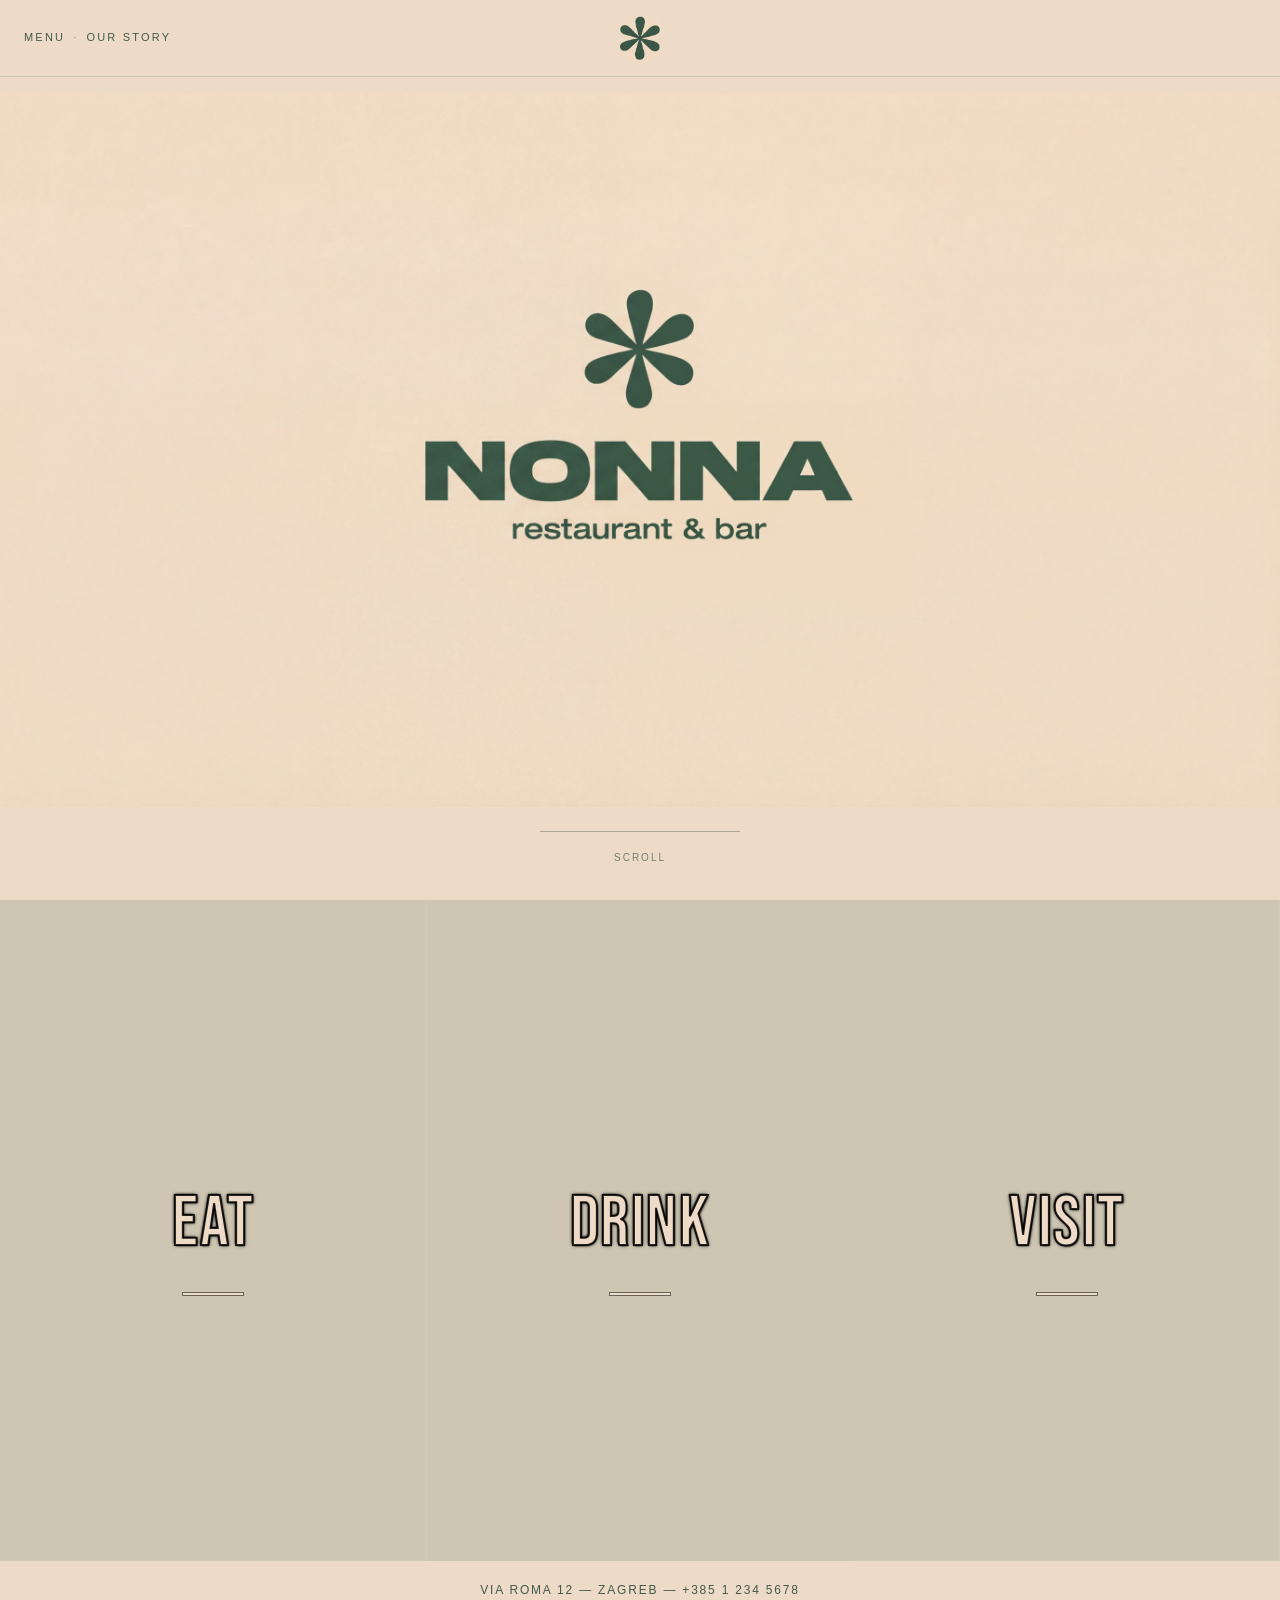
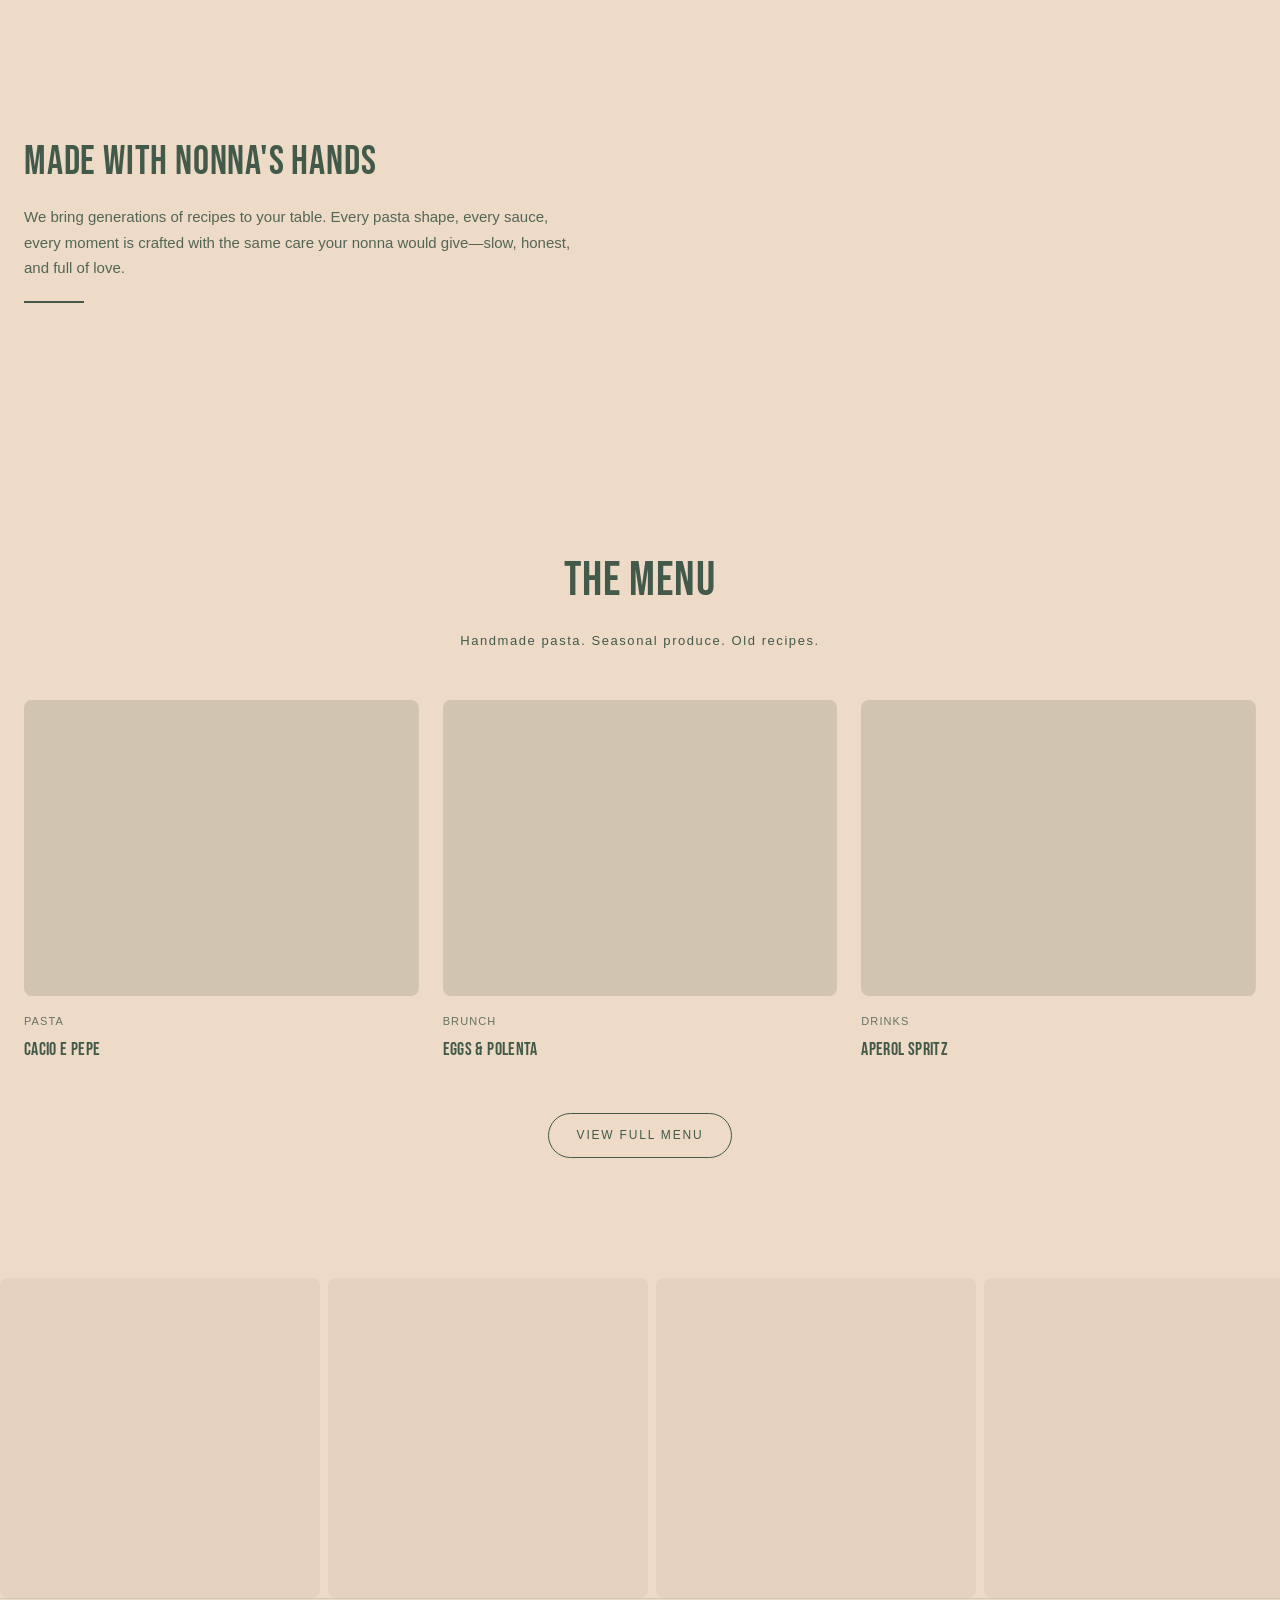
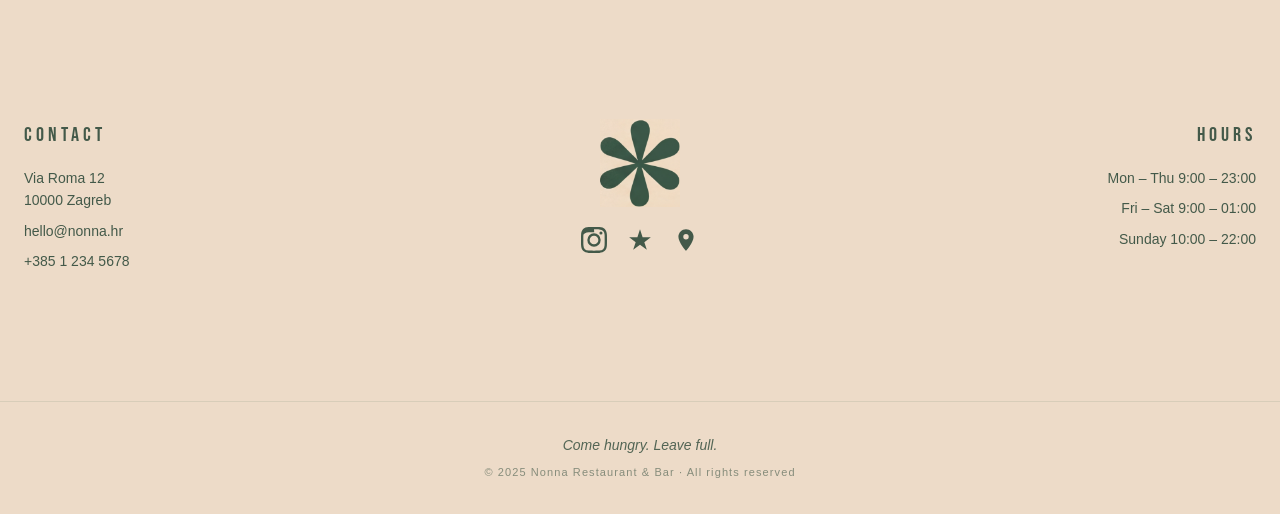
==== index.html @ 1717ac85 "Initial commit: NONNA restaurant & bar website Made-with: Cursor" ====
<!DOCTYPE html>
<html lang="en">
<head>
  <meta charset="UTF-8" />
  <meta name="viewport" content="width=device-width, initial-scale=1.0" />
  <title>NONNA — Restaurant & Bar</title>
  <link rel="preconnect" href="https://fonts.googleapis.com" />
  <link rel="preconnect" href="https://fonts.gstatic.com" crossorigin />
  <link href="https://fonts.googleapis.com/css2?family=Bebas+Neue&display=swap" rel="stylesheet" />
  <link rel="stylesheet" href="styles.css" />
</head>
<body>
  <!-- 1. NAV — sticky, minimal -->
  <nav class="nav" id="nav">
    <div class="nav-inner">
      <a href="#" class="nav-links">
        <span class="nav-link">MENU</span>
        <span class="nav-dot">·</span>
        <span class="nav-link">OUR STORY</span>
      </a>
      <a href="#" class="nav-logo">
        <img src="nav-logo.png" alt="NONNA" class="nav-logo-icon" />
      </a>
    </div>
  </nav>

  <!-- 2. HERO — logo through whole page -->
  <header class="hero">
    <img src="nonna-logo.jpeg" alt="NONNA restaurant & bar" class="hero-logo" />
    <div class="hero-bottom">
      <div class="hero-divider"></div>
      <span class="hero-scroll">SCROLL</span>
    </div>
  </header>

  <!-- 3. HERO PHOTO BAND — EAT / DRINK / VISIT -->
  <section class="photo-band" aria-label="Eat, Drink, Visit">
    <div class="photo-band-images">
      <div class="photo-band-cell photo-band-eat">
        <span class="photo-band-word">EAT</span>
        <span class="photo-band-rule"></span>
      </div>
      <div class="photo-band-cell photo-band-drink">
        <span class="photo-band-word">DRINK</span>
        <span class="photo-band-rule"></span>
      </div>
      <div class="photo-band-cell photo-band-visit">
        <span class="photo-band-word">VISIT</span>
        <span class="photo-band-rule"></span>
      </div>
    </div>
    <p class="photo-band-address">Via Roma 12 — Zagreb — +385 1 234 5678</p>
  </section>

  <!-- 4. ABOUT / STORY -->
  <section class="about" id="our-story">
    <div class="about-inner">
      <div class="about-content">
        <h2 class="about-title">MADE WITH NONNA'S HANDS</h2>
        <p class="about-body">
          We bring generations of recipes to your table. Every pasta shape, every sauce, every moment is crafted with the same care your nonna would give—slow, honest, and full of love.
        </p>
        <div class="about-rule"></div>
      </div>
    </div>
  </section>

  <!-- 5. MENU PREVIEW -->
  <section class="menu-preview" id="menu">
    <div class="menu-inner">
      <h2 class="menu-title">THE MENU</h2>
      <p class="menu-sub">Handmade pasta. Seasonal produce. Old recipes.</p>
      <div class="menu-grid">
        <article class="menu-card">
          <div class="menu-card-img"></div>
          <span class="menu-card-category">Pasta</span>
          <h3 class="menu-card-name">Cacio e pepe</h3>
        </article>
        <article class="menu-card">
          <div class="menu-card-img"></div>
          <span class="menu-card-category">Brunch</span>
          <h3 class="menu-card-name">Eggs & polenta</h3>
        </article>
        <article class="menu-card">
          <div class="menu-card-img"></div>
          <span class="menu-card-category">Drinks</span>
          <h3 class="menu-card-name">Aperol spritz</h3>
        </article>
      </div>
      <a href="#" class="btn btn-outline menu-cta">VIEW FULL MENU</a>
    </div>
  </section>

  <!-- 6. PHOTO GALLERY STRIP -->
  <section class="gallery" aria-label="Gallery">
    <div class="gallery-track">
      <div class="gallery-img"></div>
      <div class="gallery-img"></div>
      <div class="gallery-img"></div>
      <div class="gallery-img"></div>
      <div class="gallery-img"></div>
    </div>
  </section>

  <!-- 7. HOURS & LOCATION -->
  <section class="hours-location" id="reservations">
    <div class="hours-inner">
      <div class="hours-col hours-contact">
        <h3 class="hours-heading">CONTACT</h3>
        <p class="hours-text">Via Roma 12<br />10000 Zagreb</p>
        <p class="hours-text"><a href="mailto:hello@nonna.hr">hello@nonna.hr</a></p>
        <p class="hours-text"><a href="tel:+38512345678">+385 1 234 5678</a></p>
      </div>
      <div class="hours-col hours-brand">
        <img src="nav-logo.png" alt="NONNA restaurant & bar" class="hours-logo" />
        <div class="hours-social">
          <a href="#" aria-label="Instagram" class="hours-social-icon">
            <svg xmlns="http://www.w3.org/2000/svg" width="24" height="24" viewBox="0 0 24 24" fill="currentColor" aria-hidden="true"><path d="M12 2.163c3.204 0 3.584.012 4.85.07 3.252.148 4.771 1.691 4.919 4.919.058 1.265.069 1.645.069 4.849 0 3.205-.012 3.584-.069 4.849-.149 3.225-1.664 4.771-4.919 4.919-1.266.058-1.644.07-4.85.07-3.204 0-3.584-.012-4.849-.07-3.26-.149-4.771-1.699-4.919-4.92-.058-1.265-.07-1.644-.07-4.849 0-3.204.013-3.583.07-4.849C2.664 6.579 4.18 5.034 7.35 4.884c1.266-.057 1.645-.069 4.849-.069zM12 0C8.741 0 8.333.014 7.053.072 2.695.272.273 2.69.073 7.052.014 8.333 0 8.741 0 12c0 3.259.014 3.668.072 4.948.2 4.358 2.618 6.78 6.98 6.98C8.333 23.986 8.741 24 12 24c3.259 0 3.668-.014 4.948-.072 4.354-.2 6.782-2.618 6.979-6.98.059-1.28.073-1.689.073-4.948 0-3.259-.014-3.667-.072-4.947-.196-4.354-2.617-6.78-6.979-6.98C15.668.014 15.259 0 12 0zm0 5.838a6.162 6.162 0 100 12.324 6.162 6.162 0 000-12.324zM12 16a4 4 0 110-8 4 4 0 010 8zm6.406-11.845a1.44 1.44 0 100 2.881 1.44 1.44 0 000-2.881z"/></svg>
          </a>
          <a href="#" aria-label="TripAdvisor" class="hours-social-icon">
            <svg xmlns="http://www.w3.org/2000/svg" width="24" height="24" viewBox="0 0 24 24" fill="currentColor" aria-hidden="true"><path d="M12 2l2.4 7.4h7.6l-6 4.6 2.3 7-6.3-4.6L5.7 21l2.3-7-6-4.6h7.6L12 2z"/></svg>
          </a>
          <a href="#" aria-label="Google Maps" class="hours-social-icon">
            <svg xmlns="http://www.w3.org/2000/svg" width="24" height="24" viewBox="0 0 24 24" fill="currentColor" aria-hidden="true"><path d="M12 2C8.13 2 5 5.13 5 9c0 5.25 7 13 7 13s7-7.75 7-13c0-3.87-3.13-7-7-7zm0 9.5a2.5 2.5 0 110-5 2.5 2.5 0 010 5z"/></svg>
          </a>
        </div>
      </div>
      <div class="hours-col hours-times">
        <h3 class="hours-heading">HOURS</h3>
        <p class="hours-text">Mon – Thu 9:00 – 23:00</p>
        <p class="hours-text">Fri – Sat 9:00 – 01:00</p>
        <p class="hours-text">Sunday 10:00 – 22:00</p>
      </div>
    </div>
  </section>

  <!-- 8. FOOTER -->
  <footer class="footer">
    <p class="footer-tagline"><em>Come hungry. Leave full.</em></p>
    <p class="footer-copy">© 2025 Nonna Restaurant & Bar · All rights reserved</p>
  </footer>

  <script src="main.js"></script>
</body>
</html>
---- styles.css ----
/* NONNA — Brand tokens */
:root {
  --bg-cream: #EDDBC8;
  --bg-cream-dark: #E5D2BE;
  --primary: #435949;
  --accent: #526B58;
  --white: #FFFFFF;
  --off-white: #F0EBE0;
  --font-heading: 'Bebas Neue', sans-serif;
  --font-body: 'Helvetica Neue', Helvetica, Arial, sans-serif;
  --max-width: 1280px;
  --section-gap: 120px;
  --radius: 8px;
  --radius-pill: 999px;
}

*,
*::before,
*::after {
  box-sizing: border-box;
}

html {
  scroll-behavior: smooth;
}

body {
  margin: 0;
  font-family: var(--font-body);
  font-size: 15px;
  line-height: 1.6;
  color: var(--primary);
  background: var(--bg-cream);
}

img {
  max-width: 100%;
  height: auto;
  display: block;
}

a {
  color: inherit;
  text-decoration: none;
}

/* ----- 1. NAV ----- */
.nav {
  position: fixed;
  top: 0;
  left: 0;
  right: 0;
  z-index: 100;
  width: 100%;
  background: var(--bg-cream);
  border-bottom: 1px solid rgba(29, 77, 53, 0.15);
  transition: transform 0.3s ease, background 0.25s ease, box-shadow 0.25s ease;
}

.nav.scrolled {
  background: var(--bg-cream-dark);
  box-shadow: 0 2px 12px rgba(29, 77, 53, 0.06);
}

.nav.nav-hidden {
  transform: translateY(-100%);
}

.nav-inner {
  max-width: var(--max-width);
  margin: 0 auto;
  padding: 16px 24px;
  display: grid;
  grid-template-columns: 1fr auto 1fr;
  align-items: center;
  gap: 24px;
}

.nav-inner .nav-links { justify-self: start; }
.nav-inner .nav-logo { justify-self: center; }
.nav-inner .nav-cta { justify-self: end; }

.nav-links {
  display: flex;
  align-items: center;
  gap: 8px;
  font-size: 11px;
  font-weight: 500;
  letter-spacing: 0.2em;
  text-transform: uppercase;
  color: var(--primary);
}

.nav-dot {
  opacity: 0.6;
}

.nav-logo {
  display: flex;
  align-items: center;
  gap: 10px;
  color: var(--primary);
}

.nav-logo-icon {
  width: 44px;
  height: 44px;
  min-width: 44px;
  min-height: 44px;
  object-fit: contain;
  object-position: center;
  display: block;
  flex-shrink: 0;
}

.nav-cta {
  padding: 8px 20px;
  font-size: 11px;
  letter-spacing: 0.15em;
  text-transform: uppercase;
}

/* Buttons */
.btn {
  display: inline-block;
  font-family: var(--font-body);
  font-weight: 500;
  cursor: pointer;
  transition: color 0.2s, background 0.2s, border-color 0.2s;
}

.btn-outline {
  border: 1.5px solid var(--primary);
  color: var(--primary);
  border-radius: var(--radius-pill);
  background: transparent;
}

.btn-outline:hover {
  color: var(--accent);
  border-color: var(--accent);
}

/* ----- 2. HERO ----- */
.hero {
  position: relative;
  min-height: 100vh;
  display: flex;
  flex-direction: column;
  align-items: center;
  justify-content: flex-end;
  padding: 0;
  background: var(--bg-cream);
  text-align: center;
}

/* Logo through the whole page — full viewport */
.hero .hero-logo {
  position: absolute;
  top: 0;
  left: 0;
  width: 100%;
  height: 100%;
  object-fit: contain;
  object-position: center;
}

.hero-bottom {
  position: relative;
  z-index: 1;
  padding-bottom: 32px;
}

.hero-divider {
  width: 200px;
  height: 1px;
  background: var(--primary);
  opacity: 0.4;
  margin: 0 0 12px;
}

.hero-scroll {
  font-size: 10px;
  letter-spacing: 0.2em;
  color: var(--primary);
  opacity: 0.7;
}

/* ----- 3. HERO PHOTO BAND ----- */
.photo-band {
  min-height: 80vh;
  display: flex;
  flex-direction: column;
  background: var(--bg-cream);
}

.photo-band-images {
  flex: 1;
  display: grid;
  grid-template-columns: repeat(3, 1fr);
  min-height: 70vh;
}

.photo-band-cell {
  position: relative;
  display: flex;
  flex-direction: column;
  align-items: center;
  justify-content: center;
  background-size: cover;
  background-position: center;
  background-color: var(--bg-cream);
}

/* Placeholder images — replace with assets from Nonna - Logo.pdf or your own photos */
.photo-band-eat {
  background-image: linear-gradient(rgba(29, 77, 53, 0.15), rgba(29, 77, 53, 0.15)), url('https://images.unsplash.com/photo-1546069901-ba9599a7e63c?w=800&q=80');
}

.photo-band-drink {
  background-image: linear-gradient(rgba(29, 77, 53, 0.15), rgba(29, 77, 53, 0.15)), url('https://images.unsplash.com/photo-1514362545857-3bc16c4c7d1b?w=800&q=80');
}

.photo-band-visit {
  background-image: linear-gradient(rgba(29, 77, 53, 0.15), rgba(29, 77, 53, 0.15)), url('https://images.unsplash.com/photo-1414235077428-338989a2e8c0?w=800&q=80');
}

.photo-band-word {
  font-family: var(--font-heading);
  font-size: clamp(2.5rem, 6vw, 4.5rem);
  color: var(--bg-cream);
  letter-spacing: 0.02em;
  -webkit-text-stroke: 2px rgba(0, 0, 0, 0.85);
  text-shadow:
    0 0 2px rgba(0, 0, 0, 0.9),
    0 0 4px rgba(0, 0, 0, 0.7),
    1px 1px 2px rgba(0, 0, 0, 0.8),
    -1px -1px 2px rgba(0, 0, 0, 0.8);
}

.photo-band-rule {
  display: block;
  width: 60px;
  height: 2px;
  background: var(--bg-cream);
  box-shadow: 0 0 0 1px rgba(0, 0, 0, 0.5);
  margin-top: 12px;
}

.photo-band-address {
  padding: 20px 24px;
  font-size: 12px;
  letter-spacing: 0.15em;
  text-transform: uppercase;
  color: var(--primary);
  text-align: center;
  margin: 0;
}

/* ----- 4. ABOUT ----- */
.about {
  background: var(--bg-cream);
  padding: var(--section-gap) 24px;
}

.about-inner {
  max-width: var(--max-width);
  margin: 0 auto;
}

.about-content {
  max-width: 560px;
}

.about-title {
  font-family: var(--font-heading);
  font-size: clamp(28px, 4vw, 40px);
  font-weight: 400;
  color: var(--primary);
  letter-spacing: 0.02em;
  margin: 0 0 20px;
  line-height: 1.1;
}

.about-body {
  font-size: 15px;
  line-height: 1.7;
  color: var(--primary);
  margin: 0 0 20px;
  opacity: 0.9;
}

.about-rule {
  width: 60px;
  height: 2px;
  background: var(--primary);
}

/* ----- 5. MENU PREVIEW ----- */
.menu-preview {
  padding: var(--section-gap) 24px;
  background: var(--bg-cream);
}

.menu-inner {
  max-width: var(--max-width);
  margin: 0 auto;
  text-align: center;
}

.menu-title {
  font-family: var(--font-heading);
  font-size: clamp(36px, 5vw, 48px);
  font-weight: 400;
  color: var(--primary);
  letter-spacing: 0.02em;
  margin: 0 0 12px;
}

.menu-sub {
  font-size: 13px;
  letter-spacing: 0.12em;
  color: var(--primary);
  margin: 0 0 48px;
}

.menu-grid {
  display: grid;
  grid-template-columns: repeat(3, 1fr);
  gap: 24px;
  margin-bottom: 48px;
}

.menu-card {
  text-align: left;
}

.menu-card-img {
  aspect-ratio: 4/3;
  border-radius: var(--radius);
  background-size: cover;
  background-position: center;
  background-color: var(--bg-cream-dark);
  margin-bottom: 12px;
}

/* Placeholders — replace with your food photos */
.menu-grid .menu-card:nth-child(1) .menu-card-img {
  background-image: linear-gradient(rgba(29, 77, 53, 0.1), rgba(29, 77, 53, 0.1)), url('https://images.unsplash.com/photo-1612874742237-6526221588e3?w=600&q=80');
}

.menu-grid .menu-card:nth-child(2) .menu-card-img {
  background-image: linear-gradient(rgba(29, 77, 53, 0.1), rgba(29, 77, 53, 0.1)), url('https://images.unsplash.com/photo-1525351484163-7529414344d8?w=600&q=80');
}

.menu-grid .menu-card:nth-child(3) .menu-card-img {
  background-image: linear-gradient(rgba(29, 77, 53, 0.1), rgba(29, 77, 53, 0.1)), url('https://images.unsplash.com/photo-1536935338788-846bb9981813?w=600&q=80');
}

.menu-card-category {
  font-size: 11px;
  letter-spacing: 0.1em;
  text-transform: uppercase;
  color: var(--primary);
  opacity: 0.8;
}

.menu-card-name {
  font-family: var(--font-heading);
  font-size: 18px;
  font-weight: 400;
  color: var(--primary);
  margin: 4px 0 0;
  letter-spacing: 0.02em;
}

.menu-cta {
  padding: 12px 28px;
  font-size: 12px;
  letter-spacing: 0.15em;
  text-transform: uppercase;
}

/* ----- 6. GALLERY STRIP ----- */
.gallery {
  overflow: hidden;
  padding: 0;
}

.gallery-track {
  display: flex;
  gap: 8px;
  padding: 0 24px;
  height: 320px;
  overflow-x: auto;
  scroll-snap-type: x mandatory;
  -webkit-overflow-scrolling: touch;
}

.gallery-track::-webkit-scrollbar {
  height: 6px;
}

.gallery-track::-webkit-scrollbar-track {
  background: var(--bg-cream-dark);
}

.gallery-track::-webkit-scrollbar-thumb {
  background: var(--primary);
  border-radius: 3px;
}

.gallery-img {
  flex: 0 0 320px;
  scroll-snap-align: start;
  border-radius: var(--radius);
  background-size: cover;
  background-position: center;
  background-color: var(--bg-cream-dark);
}

.gallery-img:nth-child(1) { background-image: url('https://images.unsplash.com/photo-1555396273-367ea4eb4db5?w=600&q=80'); }
.gallery-img:nth-child(2) { background-image: url('https://images.unsplash.com/photo-1517248135467-4c7edcad34c4?w=600&q=80'); }
.gallery-img:nth-child(3) { background-image: url('https://images.unsplash.com/photo-1550966871-3ed3cdb5ed0c?w=600&q=80'); }
.gallery-img:nth-child(4) { background-image: url('https://images.unsplash.com/photo-1552566626-52f8b828add9?w=600&q=80'); }
.gallery-img:nth-child(5) { background-image: url('https://images.unsplash.com/photo-1466978913421-dad2ebd01d17?w=600&q=80'); }

/* ----- 7. HOURS & LOCATION ----- */
.hours-location {
  background: var(--bg-cream);
  border-top: 1px solid rgba(29, 77, 53, 0.15);
  padding: var(--section-gap) 24px;
}

.hours-inner {
  max-width: var(--max-width);
  margin: 0 auto;
  display: grid;
  grid-template-columns: 1fr auto 1fr;
  gap: 48px;
  align-items: start;
  text-align: center;
}

.hours-contact { text-align: left; }
.hours-times { text-align: right; }

.hours-heading {
  font-family: var(--font-heading);
  font-size: 20px;
  font-weight: 400;
  letter-spacing: 0.2em;
  color: var(--primary);
  margin: 0 0 16px;
}

.hours-text {
  font-size: 14px;
  color: var(--primary);
  margin: 0 0 8px;
}

.hours-text a:hover {
  color: var(--accent);
}

.hours-logo {
  width: 80px;
  height: auto;
  margin: 0 auto 20px;
  object-fit: contain;
  object-position: center;
  display: block;
}

.hours-social {
  display: flex;
  justify-content: center;
  align-items: center;
  gap: 20px;
}

.hours-social-icon {
  display: inline-flex;
  color: var(--primary);
}

.hours-social-icon svg {
  width: 26px;
  height: 26px;
}

.hours-social a:hover {
  color: var(--accent);
}

.hours-reserve {
  display: inline-block;
  margin-top: 16px;
  font-size: 14px;
  color: var(--primary);
  text-decoration: underline;
  text-underline-offset: 4px;
}

.hours-reserve:hover {
  color: var(--accent);
}

/* ----- 8. FOOTER ----- */
.footer {
  background: var(--bg-cream);
  padding: 32px 24px;
  text-align: center;
  border-top: 1px solid rgba(29, 77, 53, 0.1);
}

.footer-tagline {
  font-size: 14px;
  font-style: italic;
  color: var(--primary);
  opacity: 0.9;
  margin: 0 0 8px;
}

.footer-copy {
  font-size: 11px;
  letter-spacing: 0.1em;
  color: var(--primary);
  opacity: 0.6;
  margin: 0;
}

/* ----- RESPONSIVE (390px / mobile) ----- */
@media (max-width: 900px) {
  .about-content {
    margin-left: auto;
    margin-right: auto;
    text-align: center;
  }

  .about-rule {
    margin: 0 auto;
  }

  .menu-grid {
    grid-template-columns: 1fr;
    max-width: 360px;
    margin-left: auto;
    margin-right: auto;
  }

  .hours-inner {
    grid-template-columns: 1fr;
    gap: 40px;
    text-align: center;
  }

  .hours-contact,
  .hours-times {
    text-align: center;
  }
}

@media (max-width: 768px) {
  .nav-inner {
    grid-template-columns: 1fr;
    text-align: center;
  }

  .nav-inner .nav-links { justify-self: center; }
  .nav-inner .nav-logo { justify-self: center; }
  .nav-inner .nav-cta { justify-self: center; }

  .photo-band-images {
    grid-template-columns: 1fr;
    min-height: 60vh;
  }

  .photo-band-cell {
    min-height: 33vh;
  }
}

@media (max-width: 390px) {
  .gallery-track {
    height: 280px;
  }

  .gallery-img {
    flex: 0 0 280px;
  }
}
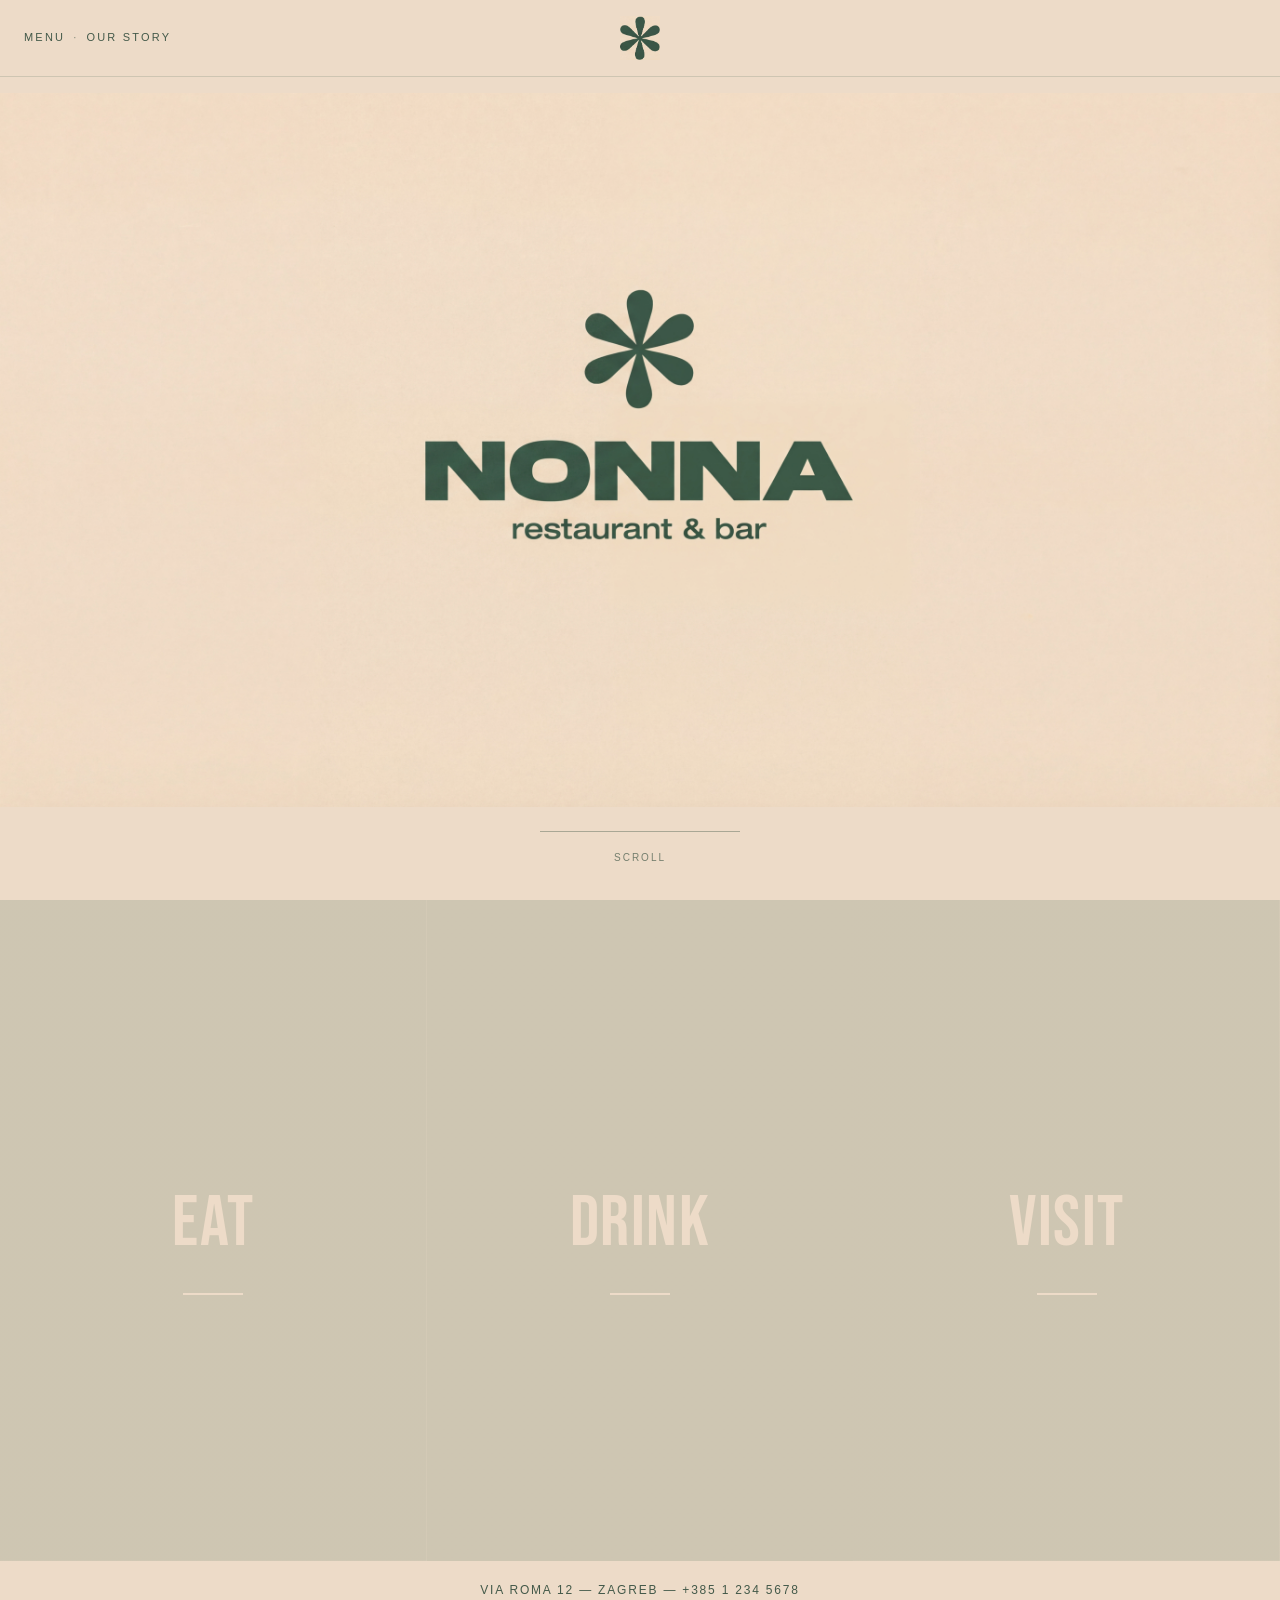
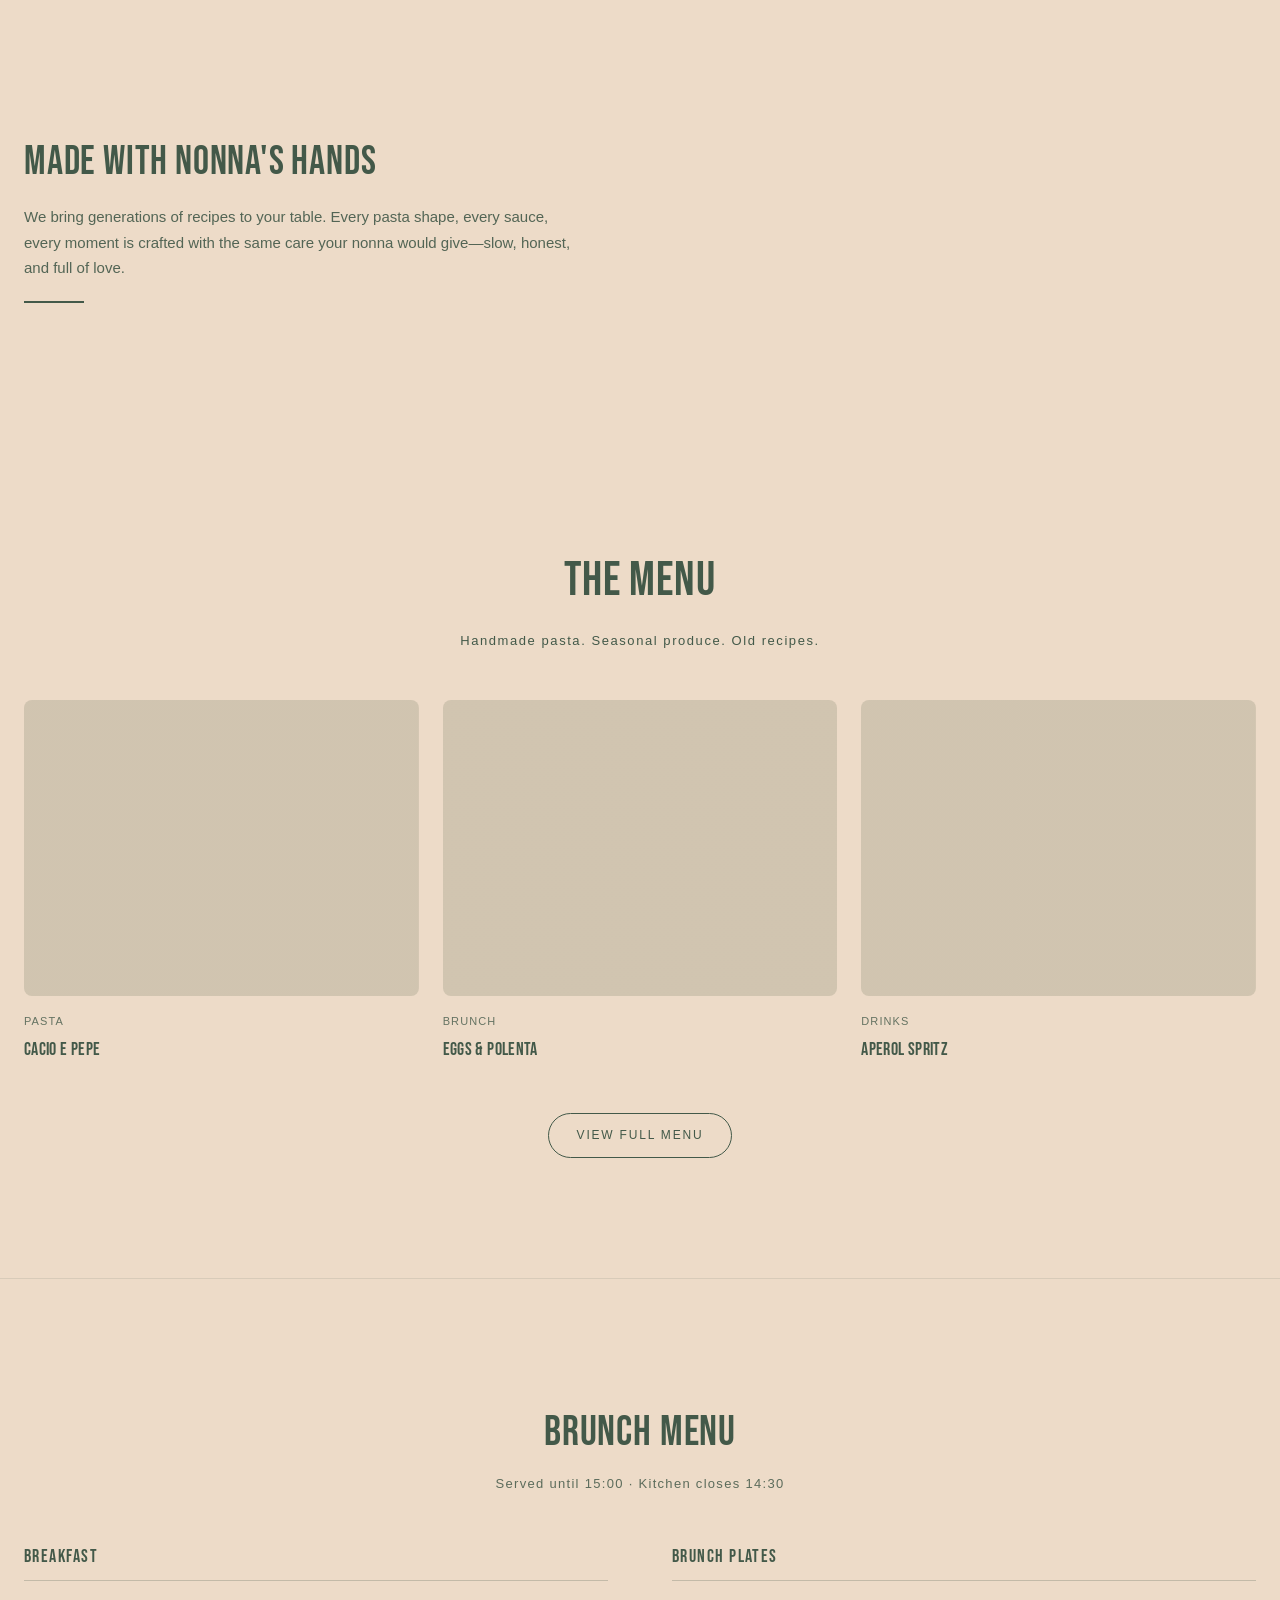
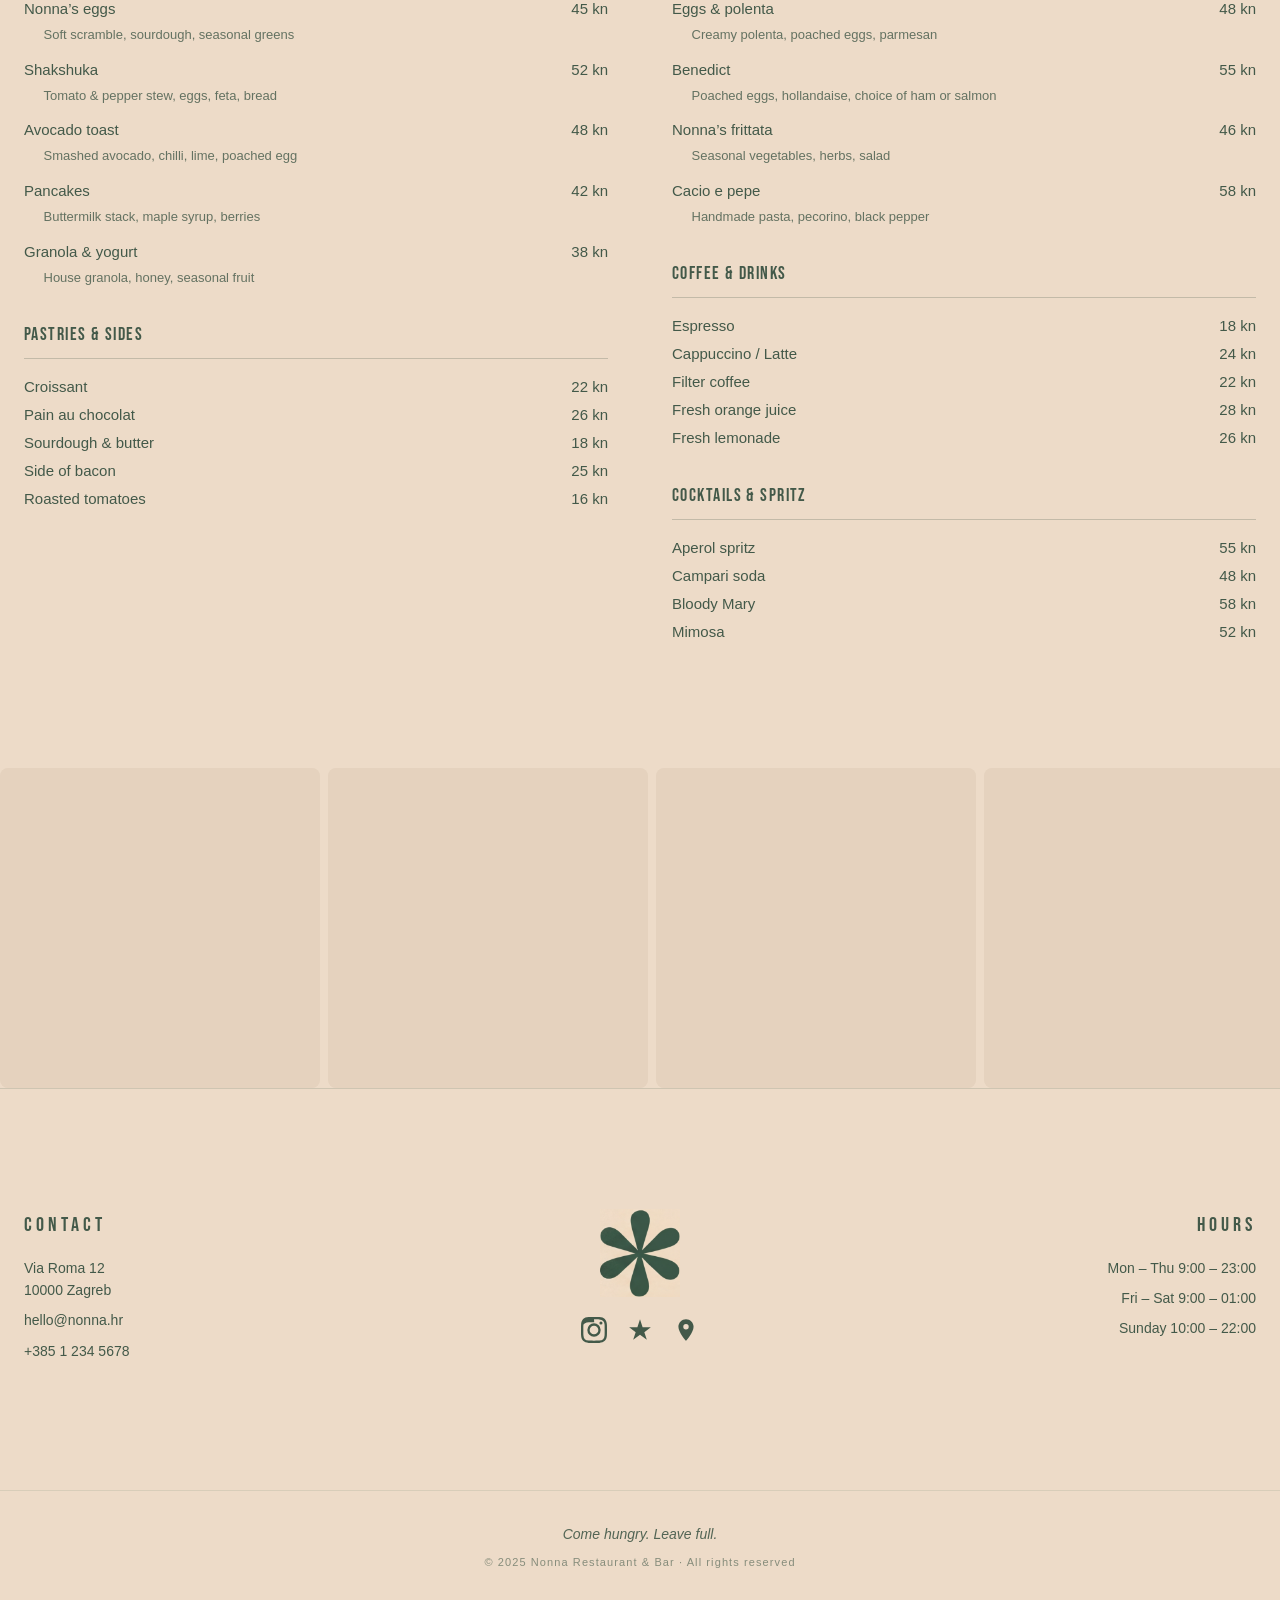
==== commit 77596399: "Add mock brunch menu, Instagram link, remove black from photo-band text - Full brunch menu section (" ====
--- a/index.html
+++ b/index.html
@@ -87,7 +87,73 @@
           <h3 class="menu-card-name">Aperol spritz</h3>
         </article>
       </div>
-      <a href="#" class="btn btn-outline menu-cta">VIEW FULL MENU</a>
+      <a href="#full-menu" class="btn btn-outline menu-cta">VIEW FULL MENU</a>
+    </div>
+  </section>
+
+  <!-- 5b. FULL BRUNCH MENU (mock) -->
+  <section class="full-menu" id="full-menu">
+    <div class="full-menu-inner">
+      <h2 class="full-menu-title">BRUNCH MENU</h2>
+      <p class="full-menu-sub">Served until 15:00 · Kitchen closes 14:30</p>
+
+      <div class="full-menu-grid">
+        <div class="full-menu-col">
+          <h3 class="full-menu-category">Breakfast</h3>
+          <ul class="full-menu-list">
+            <li><span class="full-menu-name">Nonna’s eggs</span><span class="full-menu-price">45 kn</span></li>
+            <li class="full-menu-desc">Soft scramble, sourdough, seasonal greens</li>
+            <li><span class="full-menu-name">Shakshuka</span><span class="full-menu-price">52 kn</span></li>
+            <li class="full-menu-desc">Tomato & pepper stew, eggs, feta, bread</li>
+            <li><span class="full-menu-name">Avocado toast</span><span class="full-menu-price">48 kn</span></li>
+            <li class="full-menu-desc">Smashed avocado, chilli, lime, poached egg</li>
+            <li><span class="full-menu-name">Pancakes</span><span class="full-menu-price">42 kn</span></li>
+            <li class="full-menu-desc">Buttermilk stack, maple syrup, berries</li>
+            <li><span class="full-menu-name">Granola & yogurt</span><span class="full-menu-price">38 kn</span></li>
+            <li class="full-menu-desc">House granola, honey, seasonal fruit</li>
+          </ul>
+
+          <h3 class="full-menu-category">Pastries & Sides</h3>
+          <ul class="full-menu-list">
+            <li><span class="full-menu-name">Croissant</span><span class="full-menu-price">22 kn</span></li>
+            <li><span class="full-menu-name">Pain au chocolat</span><span class="full-menu-price">26 kn</span></li>
+            <li><span class="full-menu-name">Sourdough & butter</span><span class="full-menu-price">18 kn</span></li>
+            <li><span class="full-menu-name">Side of bacon</span><span class="full-menu-price">25 kn</span></li>
+            <li><span class="full-menu-name">Roasted tomatoes</span><span class="full-menu-price">16 kn</span></li>
+          </ul>
+        </div>
+
+        <div class="full-menu-col">
+          <h3 class="full-menu-category">Brunch Plates</h3>
+          <ul class="full-menu-list">
+            <li><span class="full-menu-name">Eggs & polenta</span><span class="full-menu-price">48 kn</span></li>
+            <li class="full-menu-desc">Creamy polenta, poached eggs, parmesan</li>
+            <li><span class="full-menu-name">Benedict</span><span class="full-menu-price">55 kn</span></li>
+            <li class="full-menu-desc">Poached eggs, hollandaise, choice of ham or salmon</li>
+            <li><span class="full-menu-name">Nonna’s frittata</span><span class="full-menu-price">46 kn</span></li>
+            <li class="full-menu-desc">Seasonal vegetables, herbs, salad</li>
+            <li><span class="full-menu-name">Cacio e pepe</span><span class="full-menu-price">58 kn</span></li>
+            <li class="full-menu-desc">Handmade pasta, pecorino, black pepper</li>
+          </ul>
+
+          <h3 class="full-menu-category">Coffee & Drinks</h3>
+          <ul class="full-menu-list">
+            <li><span class="full-menu-name">Espresso</span><span class="full-menu-price">18 kn</span></li>
+            <li><span class="full-menu-name">Cappuccino / Latte</span><span class="full-menu-price">24 kn</span></li>
+            <li><span class="full-menu-name">Filter coffee</span><span class="full-menu-price">22 kn</span></li>
+            <li><span class="full-menu-name">Fresh orange juice</span><span class="full-menu-price">28 kn</span></li>
+            <li><span class="full-menu-name">Fresh lemonade</span><span class="full-menu-price">26 kn</span></li>
+          </ul>
+
+          <h3 class="full-menu-category">Cocktails & Spritz</h3>
+          <ul class="full-menu-list">
+            <li><span class="full-menu-name">Aperol spritz</span><span class="full-menu-price">55 kn</span></li>
+            <li><span class="full-menu-name">Campari soda</span><span class="full-menu-price">48 kn</span></li>
+            <li><span class="full-menu-name">Bloody Mary</span><span class="full-menu-price">58 kn</span></li>
+            <li><span class="full-menu-name">Mimosa</span><span class="full-menu-price">52 kn</span></li>
+          </ul>
+        </div>
+      </div>
     </div>
   </section>
 
@@ -114,7 +180,7 @@
       <div class="hours-col hours-brand">
         <img src="nav-logo.png" alt="NONNA restaurant & bar" class="hours-logo" />
         <div class="hours-social">
-          <a href="#" aria-label="Instagram" class="hours-social-icon">
+          <a href="https://www.instagram.com/nonnasbites/" aria-label="Instagram" class="hours-social-icon" target="_blank" rel="noopener noreferrer">
             <svg xmlns="http://www.w3.org/2000/svg" width="24" height="24" viewBox="0 0 24 24" fill="currentColor" aria-hidden="true"><path d="M12 2.163c3.204 0 3.584.012 4.85.07 3.252.148 4.771 1.691 4.919 4.919.058 1.265.069 1.645.069 4.849 0 3.205-.012 3.584-.069 4.849-.149 3.225-1.664 4.771-4.919 4.919-1.266.058-1.644.07-4.85.07-3.204 0-3.584-.012-4.849-.07-3.26-.149-4.771-1.699-4.919-4.92-.058-1.265-.07-1.644-.07-4.849 0-3.204.013-3.583.07-4.849C2.664 6.579 4.18 5.034 7.35 4.884c1.266-.057 1.645-.069 4.849-.069zM12 0C8.741 0 8.333.014 7.053.072 2.695.272.273 2.69.073 7.052.014 8.333 0 8.741 0 12c0 3.259.014 3.668.072 4.948.2 4.358 2.618 6.78 6.98 6.98C8.333 23.986 8.741 24 12 24c3.259 0 3.668-.014 4.948-.072 4.354-.2 6.782-2.618 6.979-6.98.059-1.28.073-1.689.073-4.948 0-3.259-.014-3.667-.072-4.947-.196-4.354-2.617-6.78-6.979-6.98C15.668.014 15.259 0 12 0zm0 5.838a6.162 6.162 0 100 12.324 6.162 6.162 0 000-12.324zM12 16a4 4 0 110-8 4 4 0 010 8zm6.406-11.845a1.44 1.44 0 100 2.881 1.44 1.44 0 000-2.881z"/></svg>
           </a>
           <a href="#" aria-label="TripAdvisor" class="hours-social-icon">
--- a/styles.css
+++ b/styles.css
@@ -230,12 +230,6 @@
   font-size: clamp(2.5rem, 6vw, 4.5rem);
   color: var(--bg-cream);
   letter-spacing: 0.02em;
-  -webkit-text-stroke: 2px rgba(0, 0, 0, 0.85);
-  text-shadow:
-    0 0 2px rgba(0, 0, 0, 0.9),
-    0 0 4px rgba(0, 0, 0, 0.7),
-    1px 1px 2px rgba(0, 0, 0, 0.8),
-    -1px -1px 2px rgba(0, 0, 0, 0.8);
 }
 
 .photo-band-rule {
@@ -243,7 +237,6 @@
   width: 60px;
   height: 2px;
   background: var(--bg-cream);
-  box-shadow: 0 0 0 1px rgba(0, 0, 0, 0.5);
   margin-top: 12px;
 }
 
@@ -379,6 +372,99 @@
   font-size: 12px;
   letter-spacing: 0.15em;
   text-transform: uppercase;
+}
+
+/* ----- 5b. FULL BRUNCH MENU ----- */
+.full-menu {
+  padding: var(--section-gap) 24px;
+  background: var(--bg-cream);
+  border-top: 1px solid rgba(67, 89, 73, 0.12);
+}
+
+.full-menu-inner {
+  max-width: var(--max-width);
+  margin: 0 auto;
+}
+
+.full-menu-title {
+  font-family: var(--font-heading);
+  font-size: clamp(32px, 4vw, 42px);
+  font-weight: 400;
+  color: var(--primary);
+  letter-spacing: 0.02em;
+  margin: 0 0 8px;
+  text-align: center;
+}
+
+.full-menu-sub {
+  font-size: 13px;
+  letter-spacing: 0.1em;
+  color: var(--primary);
+  opacity: 0.85;
+  text-align: center;
+  margin: 0 0 48px;
+}
+
+.full-menu-grid {
+  display: grid;
+  grid-template-columns: 1fr 1fr;
+  gap: 48px 64px;
+  align-items: start;
+}
+
+.full-menu-category {
+  font-family: var(--font-heading);
+  font-size: 18px;
+  font-weight: 400;
+  letter-spacing: 0.08em;
+  color: var(--primary);
+  margin: 0 0 16px;
+  padding-bottom: 8px;
+  border-bottom: 1px solid rgba(67, 89, 73, 0.25);
+}
+
+.full-menu-col .full-menu-category:not(:first-child) {
+  margin-top: 32px;
+}
+
+.full-menu-list {
+  list-style: none;
+  margin: 0;
+  padding: 0;
+}
+
+.full-menu-list li {
+  display: flex;
+  justify-content: space-between;
+  align-items: baseline;
+  gap: 16px;
+  font-size: 15px;
+  color: var(--primary);
+  margin-bottom: 4px;
+}
+
+.full-menu-list li.full-menu-desc {
+  display: block;
+  font-size: 13px;
+  opacity: 0.8;
+  margin: 0 0 12px 1.5em;
+  padding-left: 0;
+}
+
+.full-menu-name {
+  flex-shrink: 1;
+}
+
+.full-menu-price {
+  flex-shrink: 0;
+  font-variant-numeric: tabular-nums;
+}
+
+@media (max-width: 768px) {
+  .full-menu-grid {
+    grid-template-columns: 1fr;
+    gap: 32px;
+  }
 }
 
 /* ----- 6. GALLERY STRIP ----- */
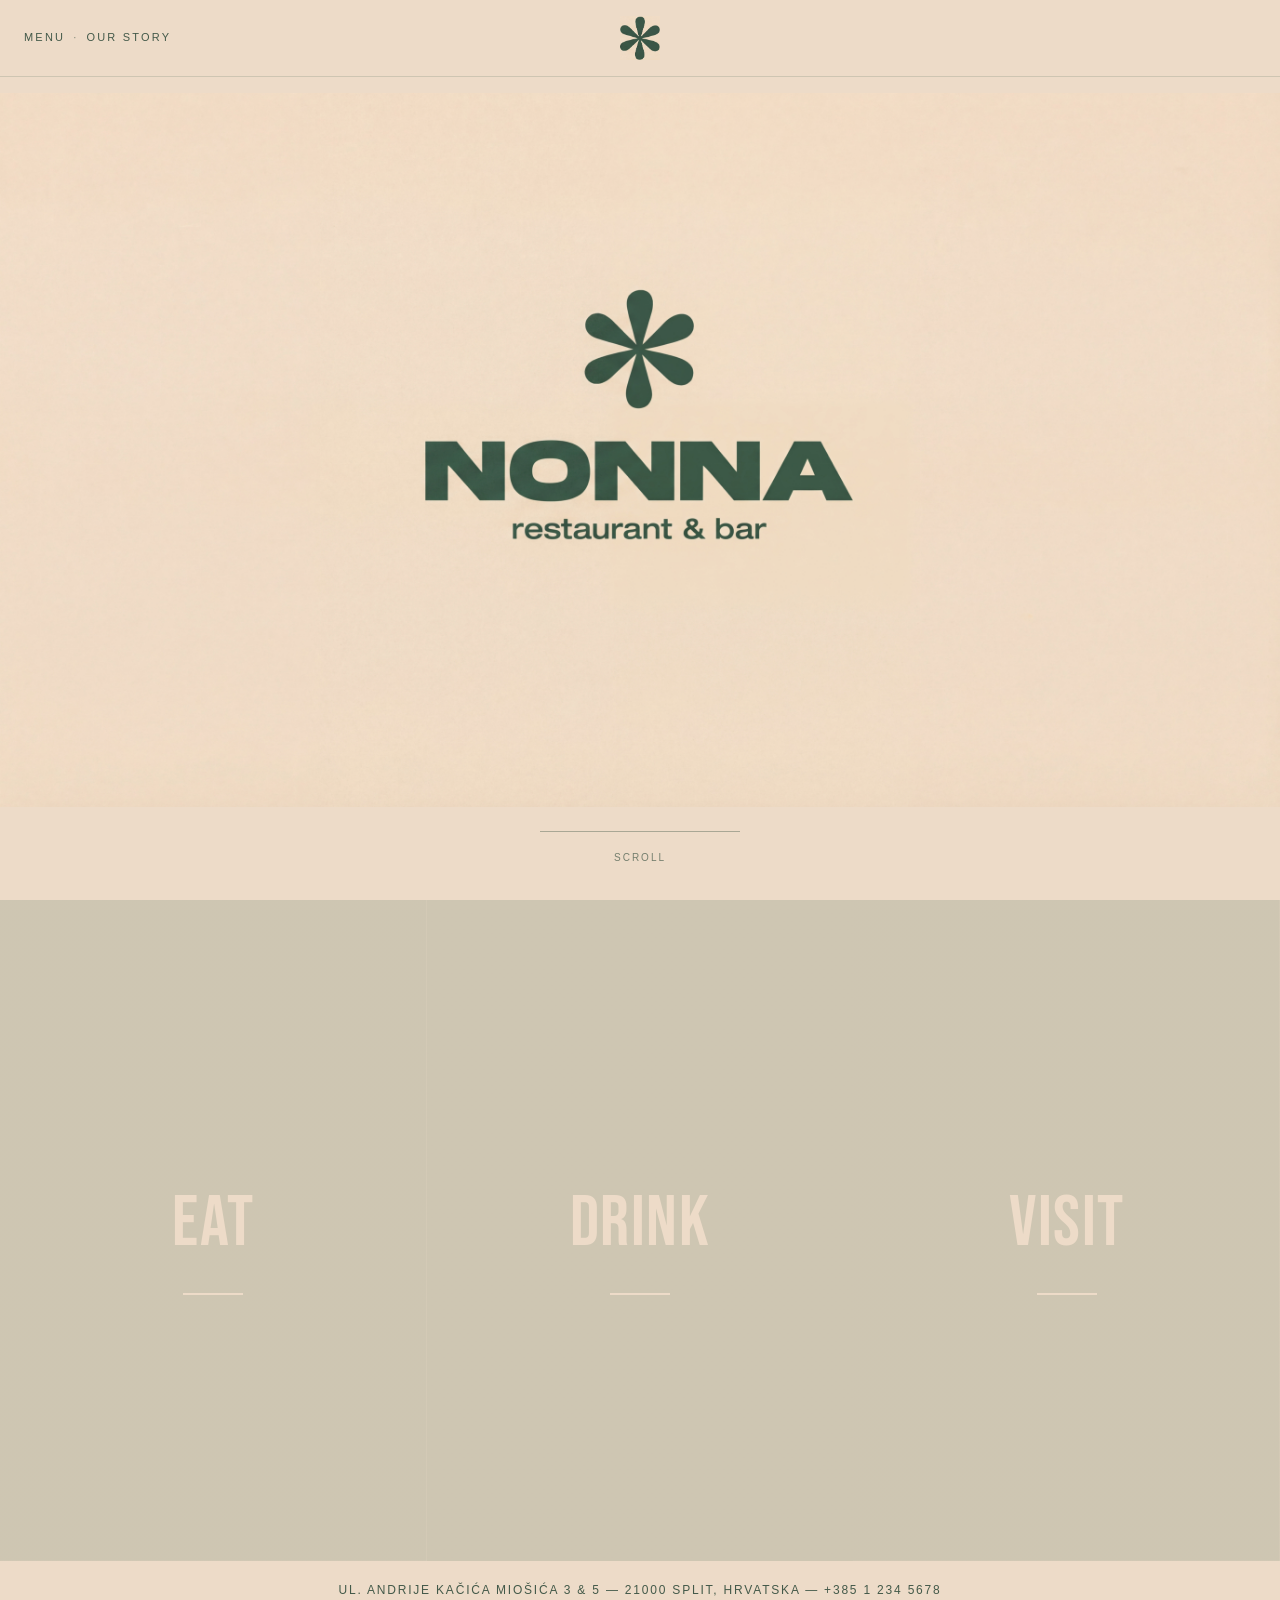
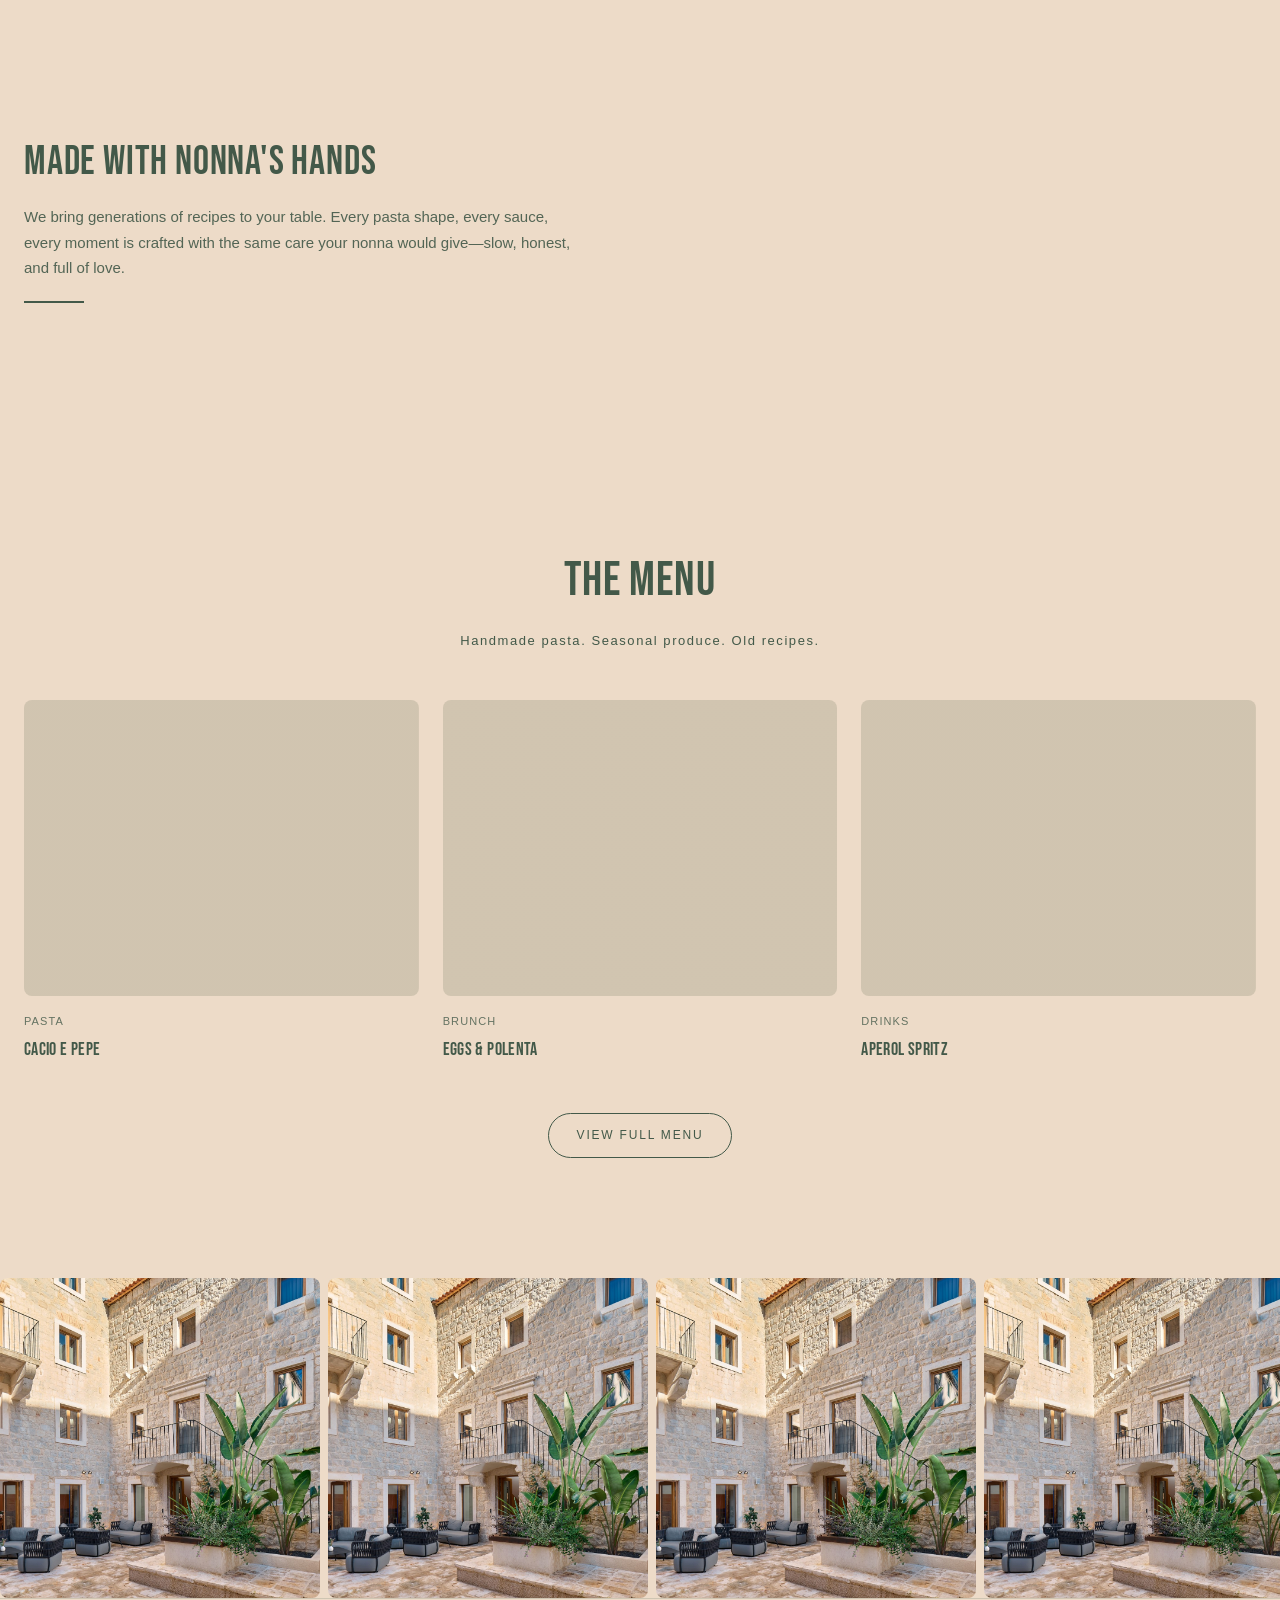
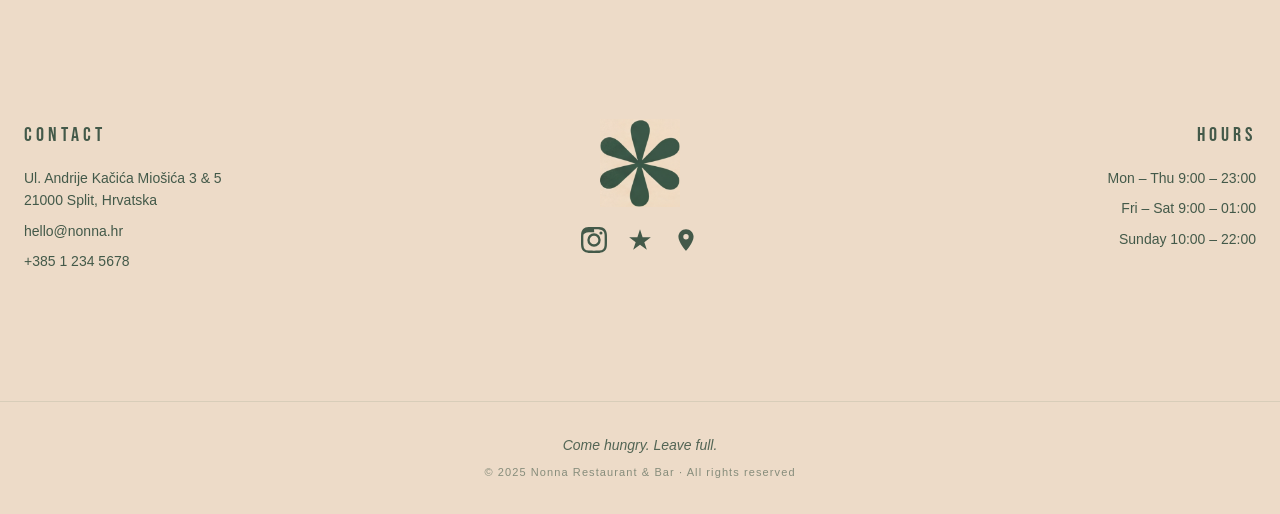
==== commit 9f7b4f66: "Split address, menu reveal on click, gallery image, Google Maps links - Address: Ul. Andrije Kačića " ====
--- a/index.html
+++ b/index.html
@@ -13,11 +13,11 @@
   <!-- 1. NAV — sticky, minimal -->
   <nav class="nav" id="nav">
     <div class="nav-inner">
-      <a href="#" class="nav-links">
-        <span class="nav-link">MENU</span>
+      <div class="nav-links">
+        <a href="#full-menu" class="nav-link nav-link-menu">MENU</a>
         <span class="nav-dot">·</span>
-        <span class="nav-link">OUR STORY</span>
-      </a>
+        <a href="#our-story" class="nav-link">OUR STORY</a>
+      </div>
       <a href="#" class="nav-logo">
         <img src="nav-logo.png" alt="NONNA" class="nav-logo-icon" />
       </a>
@@ -49,7 +49,7 @@
         <span class="photo-band-rule"></span>
       </div>
     </div>
-    <p class="photo-band-address">Via Roma 12 — Zagreb — +385 1 234 5678</p>
+    <p class="photo-band-address"><a href="https://www.google.com/maps/search/?api=1&query=Ul.+Andrije+Ka%C4%8Di%C4%87a+Mio%C5%A1i%C4%87a+3+%26+5%2C+21000+Split%2C+Hrvatska" target="_blank" rel="noopener noreferrer">Ul. Andrije Kačića Miošića 3 & 5 — 21000 Split, Hrvatska</a> — +385 1 234 5678</p>
   </section>
 
   <!-- 4. ABOUT / STORY -->
@@ -115,11 +115,11 @@
 
           <h3 class="full-menu-category">Pastries & Sides</h3>
           <ul class="full-menu-list">
-            <li><span class="full-menu-name">Croissant</span><span class="full-menu-price">22 kn</span></li>
-            <li><span class="full-menu-name">Pain au chocolat</span><span class="full-menu-price">26 kn</span></li>
-            <li><span class="full-menu-name">Sourdough & butter</span><span class="full-menu-price">18 kn</span></li>
-            <li><span class="full-menu-name">Side of bacon</span><span class="full-menu-price">25 kn</span></li>
-            <li><span class="full-menu-name">Roasted tomatoes</span><span class="full-menu-price">16 kn</span></li>
+            <li><span class="full-menu-name">Croissant</span><span class="full-menu-price">3 €</span></li>
+            <li><span class="full-menu-name">Pain au chocolat</span><span class="full-menu-price">3,50 €</span></li>
+            <li><span class="full-menu-name">Sourdough & butter</span><span class="full-menu-price">2,50 €</span></li>
+            <li><span class="full-menu-name">Side of bacon</span><span class="full-menu-price">3,50 €</span></li>
+            <li><span class="full-menu-name">Roasted tomatoes</span><span class="full-menu-price">2 €</span></li>
           </ul>
         </div>
 
@@ -138,19 +138,19 @@
 
           <h3 class="full-menu-category">Coffee & Drinks</h3>
           <ul class="full-menu-list">
-            <li><span class="full-menu-name">Espresso</span><span class="full-menu-price">18 kn</span></li>
-            <li><span class="full-menu-name">Cappuccino / Latte</span><span class="full-menu-price">24 kn</span></li>
-            <li><span class="full-menu-name">Filter coffee</span><span class="full-menu-price">22 kn</span></li>
-            <li><span class="full-menu-name">Fresh orange juice</span><span class="full-menu-price">28 kn</span></li>
-            <li><span class="full-menu-name">Fresh lemonade</span><span class="full-menu-price">26 kn</span></li>
+            <li><span class="full-menu-name">Espresso</span><span class="full-menu-price">2,50 €</span></li>
+            <li><span class="full-menu-name">Cappuccino / Latte</span><span class="full-menu-price">3 €</span></li>
+            <li><span class="full-menu-name">Filter coffee</span><span class="full-menu-price">3 €</span></li>
+            <li><span class="full-menu-name">Fresh orange juice</span><span class="full-menu-price">4 €</span></li>
+            <li><span class="full-menu-name">Fresh lemonade</span><span class="full-menu-price">3,50 €</span></li>
           </ul>
 
           <h3 class="full-menu-category">Cocktails & Spritz</h3>
           <ul class="full-menu-list">
-            <li><span class="full-menu-name">Aperol spritz</span><span class="full-menu-price">55 kn</span></li>
-            <li><span class="full-menu-name">Campari soda</span><span class="full-menu-price">48 kn</span></li>
-            <li><span class="full-menu-name">Bloody Mary</span><span class="full-menu-price">58 kn</span></li>
-            <li><span class="full-menu-name">Mimosa</span><span class="full-menu-price">52 kn</span></li>
+            <li><span class="full-menu-name">Aperol spritz</span><span class="full-menu-price">7 €</span></li>
+            <li><span class="full-menu-name">Campari soda</span><span class="full-menu-price">6,50 €</span></li>
+            <li><span class="full-menu-name">Bloody Mary</span><span class="full-menu-price">8 €</span></li>
+            <li><span class="full-menu-name">Mimosa</span><span class="full-menu-price">7 €</span></li>
           </ul>
         </div>
       </div>
@@ -173,7 +173,7 @@
     <div class="hours-inner">
       <div class="hours-col hours-contact">
         <h3 class="hours-heading">CONTACT</h3>
-        <p class="hours-text">Via Roma 12<br />10000 Zagreb</p>
+        <p class="hours-text"><a href="https://www.google.com/maps/search/?api=1&query=Ul.+Andrije+Ka%C4%8Di%C4%87a+Mio%C5%A1i%C4%87a+3+%26+5%2C+21000+Split%2C+Hrvatska" target="_blank" rel="noopener noreferrer">Ul. Andrije Kačića Miošića 3 & 5<br />21000 Split, Hrvatska</a></p>
         <p class="hours-text"><a href="mailto:hello@nonna.hr">hello@nonna.hr</a></p>
         <p class="hours-text"><a href="tel:+38512345678">+385 1 234 5678</a></p>
       </div>
--- a/styles.css
+++ b/styles.css
@@ -376,9 +376,15 @@
 
 /* ----- 5b. FULL BRUNCH MENU ----- */
 .full-menu {
+  display: none;
   padding: var(--section-gap) 24px;
   background: var(--bg-cream);
   border-top: 1px solid rgba(67, 89, 73, 0.12);
+  scroll-margin-top: 90px;
+}
+
+.full-menu.full-menu-visible {
+  display: block;
 }
 
 .full-menu-inner {
@@ -461,9 +467,43 @@
 }
 
 @media (max-width: 768px) {
+  .full-menu {
+    padding: 64px 20px 80px;
+    scroll-margin-top: 80px;
+  }
+
+  .full-menu-title {
+    font-size: 28px;
+  }
+
+  .full-menu-sub {
+    margin-bottom: 32px;
+    font-size: 12px;
+  }
+
   .full-menu-grid {
     grid-template-columns: 1fr;
-    gap: 32px;
+    gap: 28px;
+  }
+
+  .full-menu-category {
+    font-size: 16px;
+    margin-bottom: 12px;
+  }
+
+  .full-menu-col .full-menu-category:not(:first-child) {
+    margin-top: 24px;
+  }
+
+  .full-menu-list li {
+    font-size: 15px;
+    margin-bottom: 6px;
+    min-height: 24px;
+  }
+
+  .full-menu-list li.full-menu-desc {
+    font-size: 13px;
+    margin-bottom: 10px;
   }
 }
 
@@ -505,11 +545,11 @@
   background-color: var(--bg-cream-dark);
 }
 
-.gallery-img:nth-child(1) { background-image: url('https://images.unsplash.com/photo-1555396273-367ea4eb4db5?w=600&q=80'); }
-.gallery-img:nth-child(2) { background-image: url('https://images.unsplash.com/photo-1517248135467-4c7edcad34c4?w=600&q=80'); }
-.gallery-img:nth-child(3) { background-image: url('https://images.unsplash.com/photo-1550966871-3ed3cdb5ed0c?w=600&q=80'); }
-.gallery-img:nth-child(4) { background-image: url('https://images.unsplash.com/photo-1552566626-52f8b828add9?w=600&q=80'); }
-.gallery-img:nth-child(5) { background-image: url('https://images.unsplash.com/photo-1466978913421-dad2ebd01d17?w=600&q=80'); }
+.gallery-img:nth-child(1) { background-image: url('gallery-1.jpg'); }
+.gallery-img:nth-child(2) { background-image: url('gallery-1.jpg'); }
+.gallery-img:nth-child(3) { background-image: url('gallery-1.jpg'); }
+.gallery-img:nth-child(4) { background-image: url('gallery-1.jpg'); }
+.gallery-img:nth-child(5) { background-image: url('gallery-1.jpg'); }
 
 /* ----- 7. HOURS & LOCATION ----- */
 .hours-location {
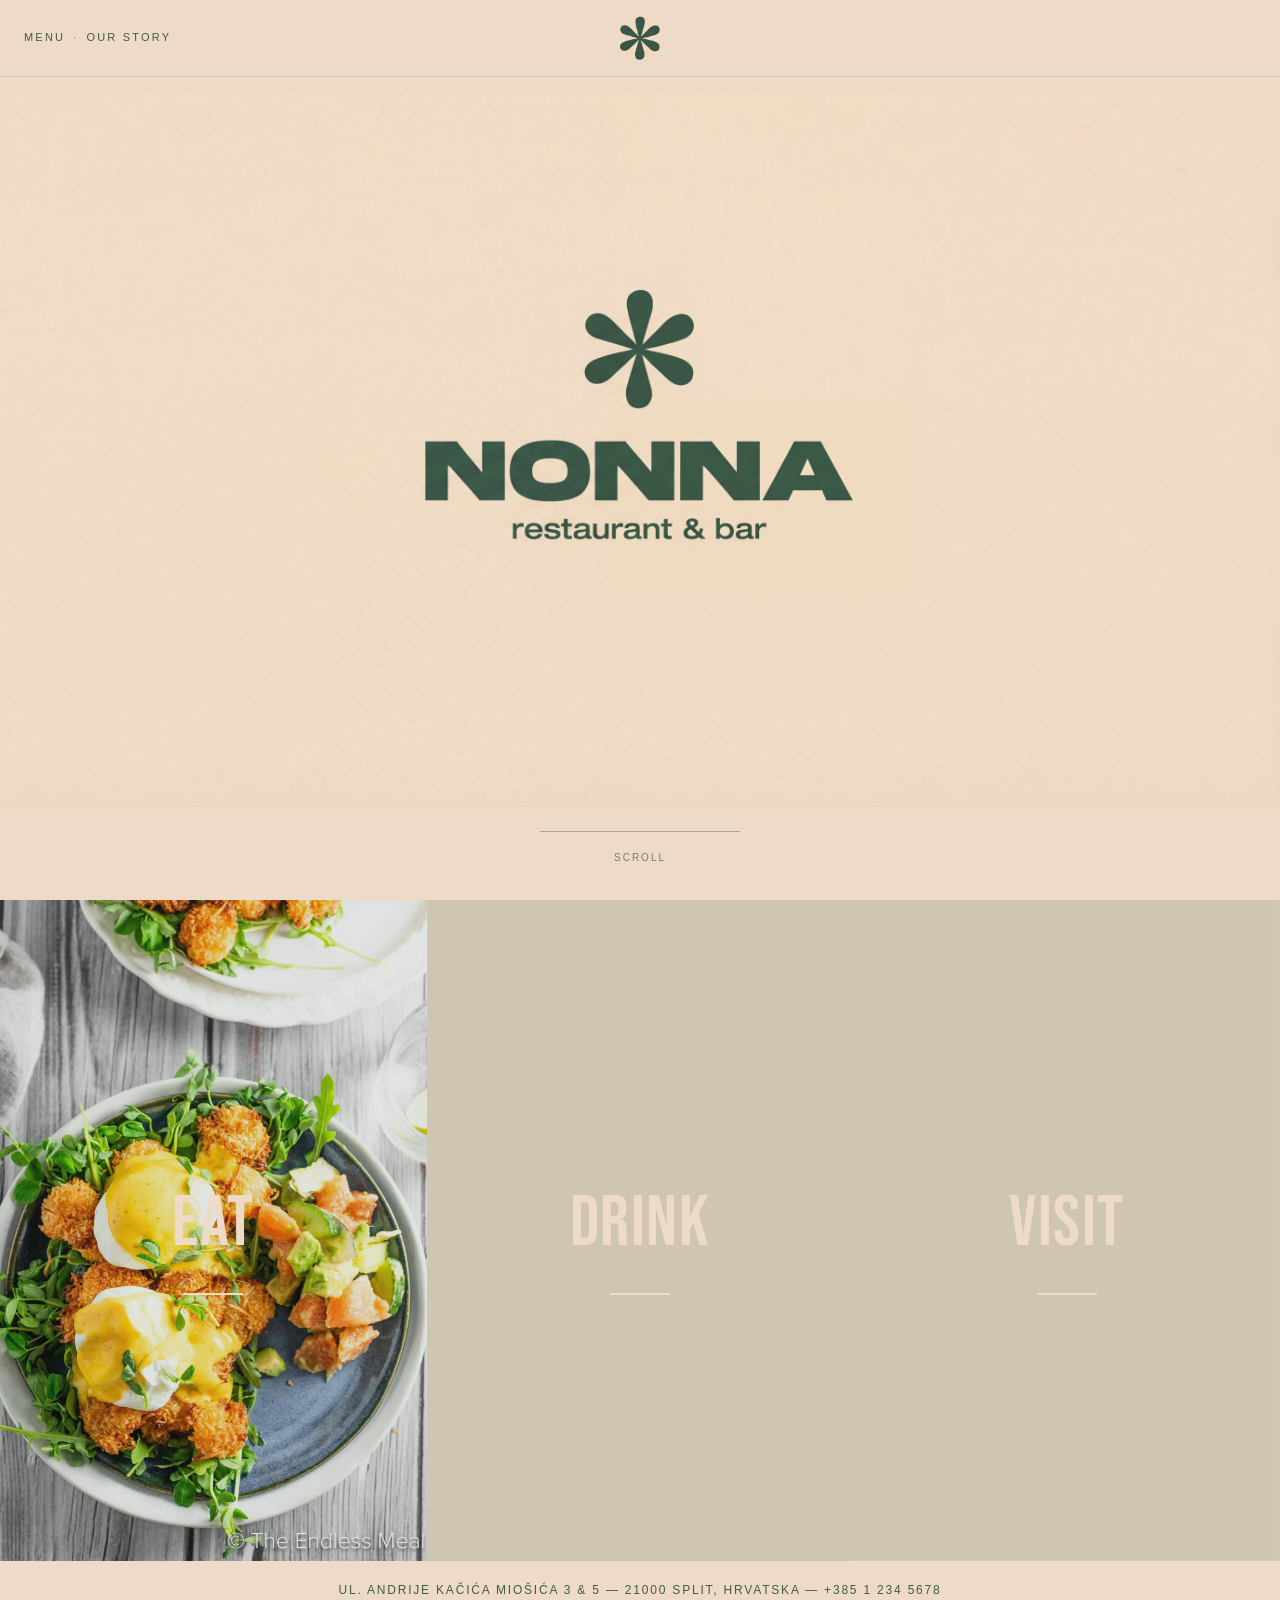
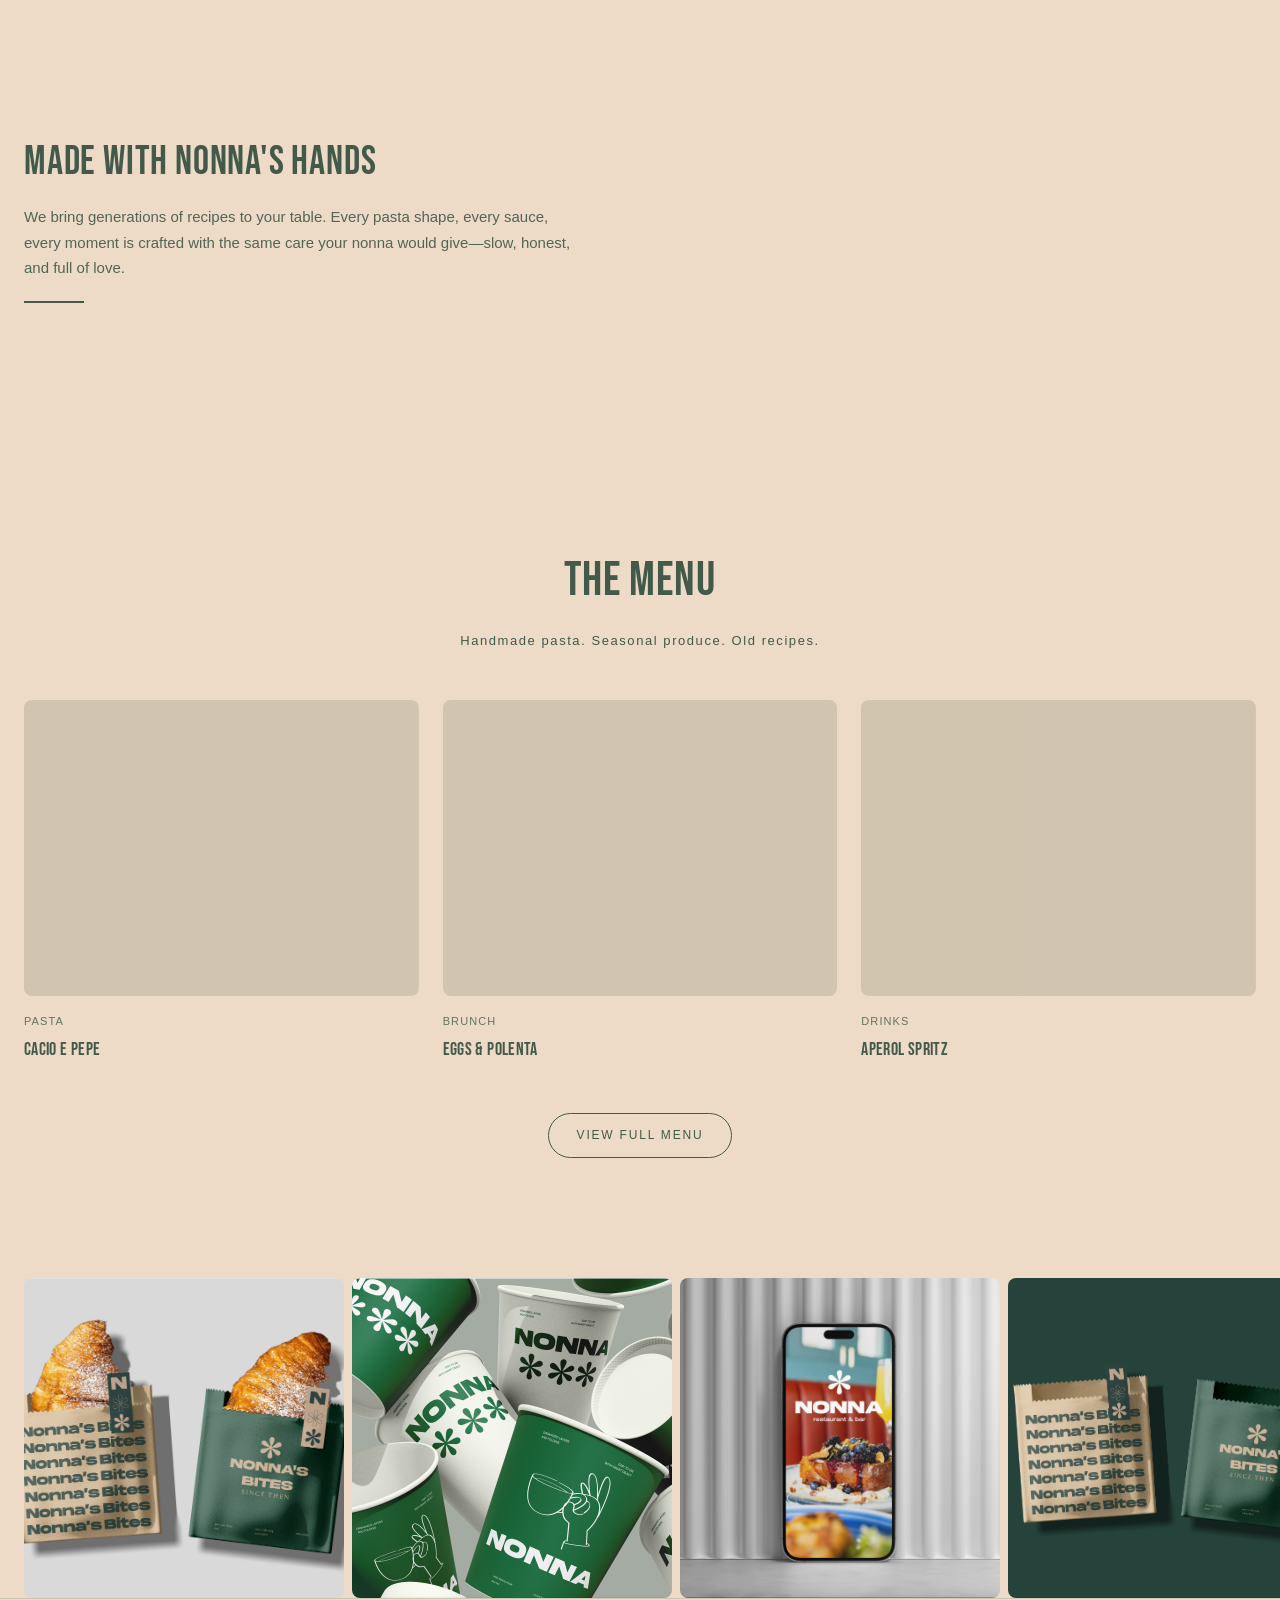
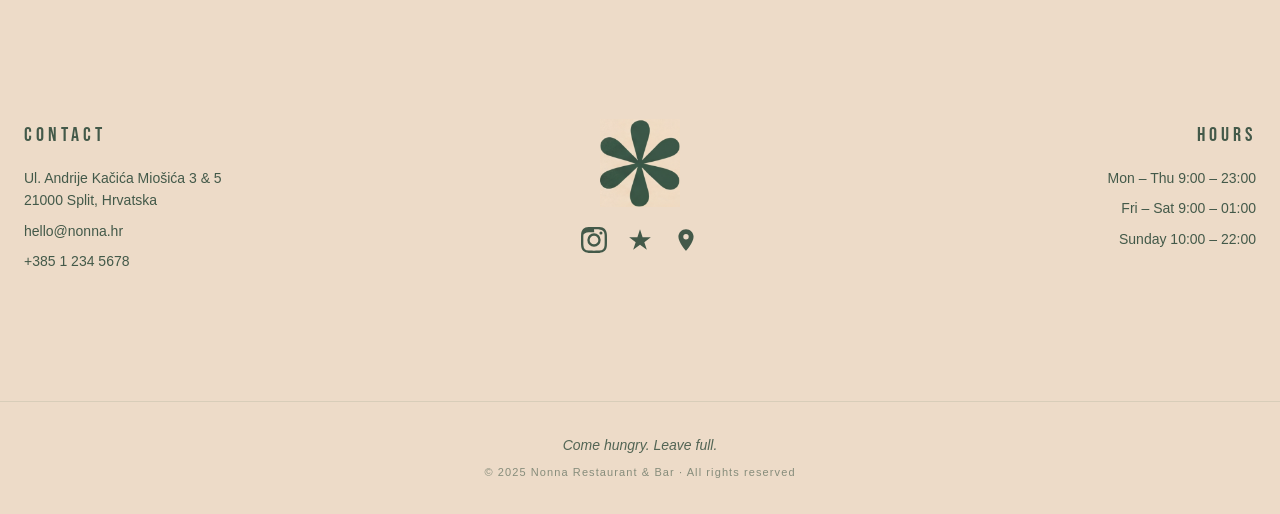
==== commit ec4538f4: "Menu in new tab, gallery updates, EAT image, close button - Menu: separate menu.html opens in new ta" ====
--- a/index.html
+++ b/index.html
@@ -14,7 +14,7 @@
   <nav class="nav" id="nav">
     <div class="nav-inner">
       <div class="nav-links">
-        <a href="#full-menu" class="nav-link nav-link-menu">MENU</a>
+        <a href="menu.html" class="nav-link nav-link-menu" target="_blank" rel="noopener noreferrer">MENU</a>
         <span class="nav-dot">·</span>
         <a href="#our-story" class="nav-link">OUR STORY</a>
       </div>
@@ -87,79 +87,18 @@
           <h3 class="menu-card-name">Aperol spritz</h3>
         </article>
       </div>
-      <a href="#full-menu" class="btn btn-outline menu-cta">VIEW FULL MENU</a>
-    </div>
-  </section>
-
-  <!-- 5b. FULL BRUNCH MENU (mock) -->
-  <section class="full-menu" id="full-menu">
-    <div class="full-menu-inner">
-      <h2 class="full-menu-title">BRUNCH MENU</h2>
-      <p class="full-menu-sub">Served until 15:00 · Kitchen closes 14:30</p>
-
-      <div class="full-menu-grid">
-        <div class="full-menu-col">
-          <h3 class="full-menu-category">Breakfast</h3>
-          <ul class="full-menu-list">
-            <li><span class="full-menu-name">Nonna’s eggs</span><span class="full-menu-price">45 kn</span></li>
-            <li class="full-menu-desc">Soft scramble, sourdough, seasonal greens</li>
-            <li><span class="full-menu-name">Shakshuka</span><span class="full-menu-price">52 kn</span></li>
-            <li class="full-menu-desc">Tomato & pepper stew, eggs, feta, bread</li>
-            <li><span class="full-menu-name">Avocado toast</span><span class="full-menu-price">48 kn</span></li>
-            <li class="full-menu-desc">Smashed avocado, chilli, lime, poached egg</li>
-            <li><span class="full-menu-name">Pancakes</span><span class="full-menu-price">42 kn</span></li>
-            <li class="full-menu-desc">Buttermilk stack, maple syrup, berries</li>
-            <li><span class="full-menu-name">Granola & yogurt</span><span class="full-menu-price">38 kn</span></li>
-            <li class="full-menu-desc">House granola, honey, seasonal fruit</li>
-          </ul>
-
-          <h3 class="full-menu-category">Pastries & Sides</h3>
-          <ul class="full-menu-list">
-            <li><span class="full-menu-name">Croissant</span><span class="full-menu-price">3 €</span></li>
-            <li><span class="full-menu-name">Pain au chocolat</span><span class="full-menu-price">3,50 €</span></li>
-            <li><span class="full-menu-name">Sourdough & butter</span><span class="full-menu-price">2,50 €</span></li>
-            <li><span class="full-menu-name">Side of bacon</span><span class="full-menu-price">3,50 €</span></li>
-            <li><span class="full-menu-name">Roasted tomatoes</span><span class="full-menu-price">2 €</span></li>
-          </ul>
-        </div>
-
-        <div class="full-menu-col">
-          <h3 class="full-menu-category">Brunch Plates</h3>
-          <ul class="full-menu-list">
-            <li><span class="full-menu-name">Eggs & polenta</span><span class="full-menu-price">48 kn</span></li>
-            <li class="full-menu-desc">Creamy polenta, poached eggs, parmesan</li>
-            <li><span class="full-menu-name">Benedict</span><span class="full-menu-price">55 kn</span></li>
-            <li class="full-menu-desc">Poached eggs, hollandaise, choice of ham or salmon</li>
-            <li><span class="full-menu-name">Nonna’s frittata</span><span class="full-menu-price">46 kn</span></li>
-            <li class="full-menu-desc">Seasonal vegetables, herbs, salad</li>
-            <li><span class="full-menu-name">Cacio e pepe</span><span class="full-menu-price">58 kn</span></li>
-            <li class="full-menu-desc">Handmade pasta, pecorino, black pepper</li>
-          </ul>
-
-          <h3 class="full-menu-category">Coffee & Drinks</h3>
-          <ul class="full-menu-list">
-            <li><span class="full-menu-name">Espresso</span><span class="full-menu-price">2,50 €</span></li>
-            <li><span class="full-menu-name">Cappuccino / Latte</span><span class="full-menu-price">3 €</span></li>
-            <li><span class="full-menu-name">Filter coffee</span><span class="full-menu-price">3 €</span></li>
-            <li><span class="full-menu-name">Fresh orange juice</span><span class="full-menu-price">4 €</span></li>
-            <li><span class="full-menu-name">Fresh lemonade</span><span class="full-menu-price">3,50 €</span></li>
-          </ul>
-
-          <h3 class="full-menu-category">Cocktails & Spritz</h3>
-          <ul class="full-menu-list">
-            <li><span class="full-menu-name">Aperol spritz</span><span class="full-menu-price">7 €</span></li>
-            <li><span class="full-menu-name">Campari soda</span><span class="full-menu-price">6,50 €</span></li>
-            <li><span class="full-menu-name">Bloody Mary</span><span class="full-menu-price">8 €</span></li>
-            <li><span class="full-menu-name">Mimosa</span><span class="full-menu-price">7 €</span></li>
-          </ul>
-        </div>
-      </div>
+      <a href="menu.html" class="btn btn-outline menu-cta" target="_blank" rel="noopener noreferrer">VIEW FULL MENU</a>
     </div>
   </section>
 
   <!-- 6. PHOTO GALLERY STRIP -->
   <section class="gallery" aria-label="Gallery">
     <div class="gallery-track">
+      <div class="gallery-img"></div>
+      <div class="gallery-img"></div>
+      <div class="gallery-img"></div>
+      <div class="gallery-img"></div>
+      <div class="gallery-img"></div>
       <div class="gallery-img"></div>
       <div class="gallery-img"></div>
       <div class="gallery-img"></div>
--- a/styles.css
+++ b/styles.css
@@ -214,7 +214,7 @@
 
 /* Placeholder images — replace with assets from Nonna - Logo.pdf or your own photos */
 .photo-band-eat {
-  background-image: linear-gradient(rgba(29, 77, 53, 0.15), rgba(29, 77, 53, 0.15)), url('https://images.unsplash.com/photo-1546069901-ba9599a7e63c?w=800&q=80');
+  background-image: linear-gradient(rgba(67, 89, 73, 0.15), rgba(67, 89, 73, 0.15)), url('shrimp-eggs-benedict.jpg');
 }
 
 .photo-band-drink {
@@ -387,6 +387,37 @@
   display: block;
 }
 
+body.menu-page {
+  background: var(--bg-cream);
+  min-height: 100vh;
+}
+
+body.menu-page .full-menu {
+  display: block;
+  border-top: none;
+}
+
+.menu-close {
+  position: fixed;
+  top: 20px;
+  right: 24px;
+  z-index: 100;
+  display: flex;
+  align-items: center;
+  justify-content: center;
+  width: 44px;
+  height: 44px;
+  font-size: 32px;
+  line-height: 1;
+  color: var(--primary);
+  text-decoration: none;
+  transition: color 0.2s;
+}
+
+.menu-close:hover {
+  color: var(--accent);
+}
+
 .full-menu-inner {
   max-width: var(--max-width);
   margin: 0 auto;
@@ -518,22 +549,13 @@
   gap: 8px;
   padding: 0 24px;
   height: 320px;
-  overflow-x: auto;
-  scroll-snap-type: x mandatory;
-  -webkit-overflow-scrolling: touch;
-}
-
-.gallery-track::-webkit-scrollbar {
-  height: 6px;
-}
-
-.gallery-track::-webkit-scrollbar-track {
-  background: var(--bg-cream-dark);
-}
-
-.gallery-track::-webkit-scrollbar-thumb {
-  background: var(--primary);
-  border-radius: 3px;
+  width: max-content;
+  animation: gallery-scroll 40s linear infinite;
+}
+
+@keyframes gallery-scroll {
+  0% { transform: translateX(0); }
+  100% { transform: translateX(-50%); }
 }
 
 .gallery-img {
@@ -545,11 +567,16 @@
   background-color: var(--bg-cream-dark);
 }
 
-.gallery-img:nth-child(1) { background-image: url('gallery-1.jpg'); }
-.gallery-img:nth-child(2) { background-image: url('gallery-1.jpg'); }
-.gallery-img:nth-child(3) { background-image: url('gallery-1.jpg'); }
-.gallery-img:nth-child(4) { background-image: url('gallery-1.jpg'); }
-.gallery-img:nth-child(5) { background-image: url('gallery-1.jpg'); }
+.gallery-img:nth-child(1),
+.gallery-img:nth-child(6) { background-image: url('gallery-4.png'); }
+.gallery-img:nth-child(2),
+.gallery-img:nth-child(7) { background-image: url('gallery-3.png'); }
+.gallery-img:nth-child(3),
+.gallery-img:nth-child(8) { background-image: url('gallery-5.png'); }
+.gallery-img:nth-child(4),
+.gallery-img:nth-child(9) { background-image: url('gallery-6.png'); }
+.gallery-img:nth-child(5),
+.gallery-img:nth-child(10) { background-image: url('gallery-2.png'); }
 
 /* ----- 7. HOURS & LOCATION ----- */
 .hours-location {
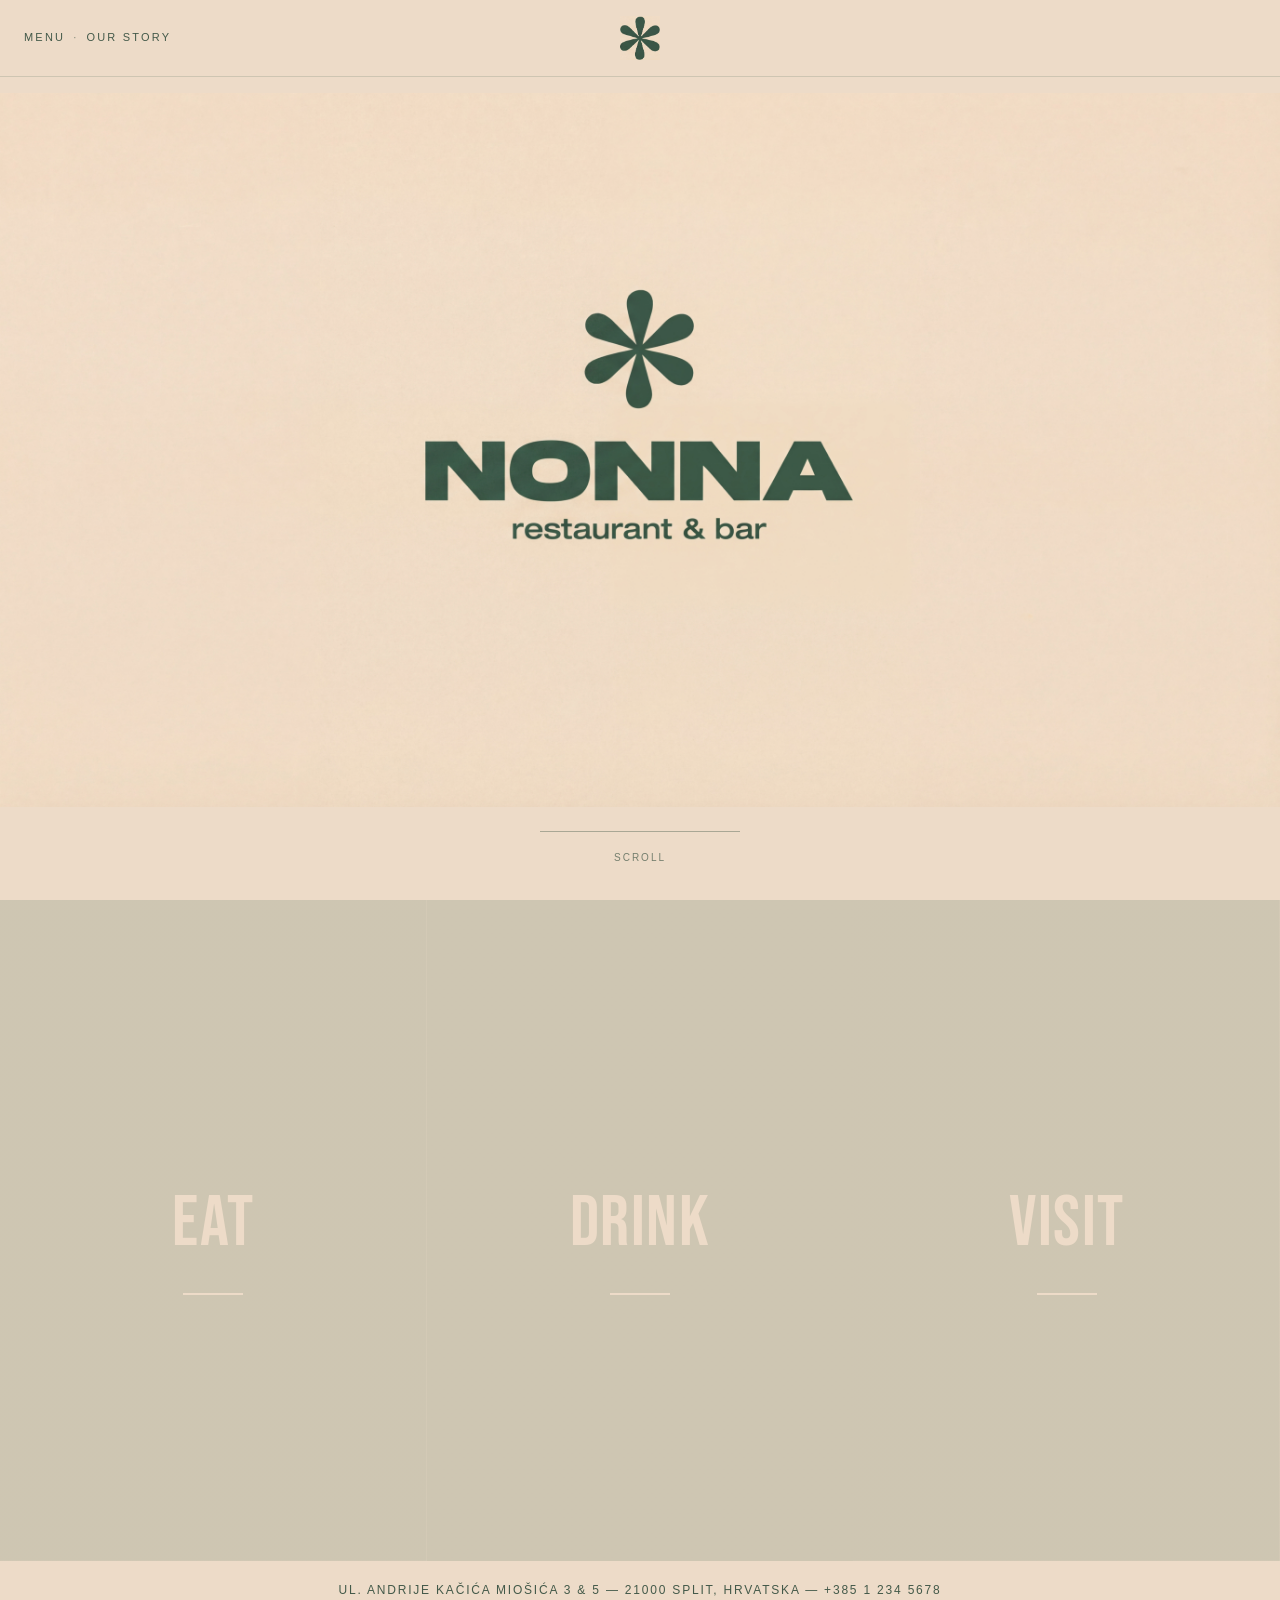
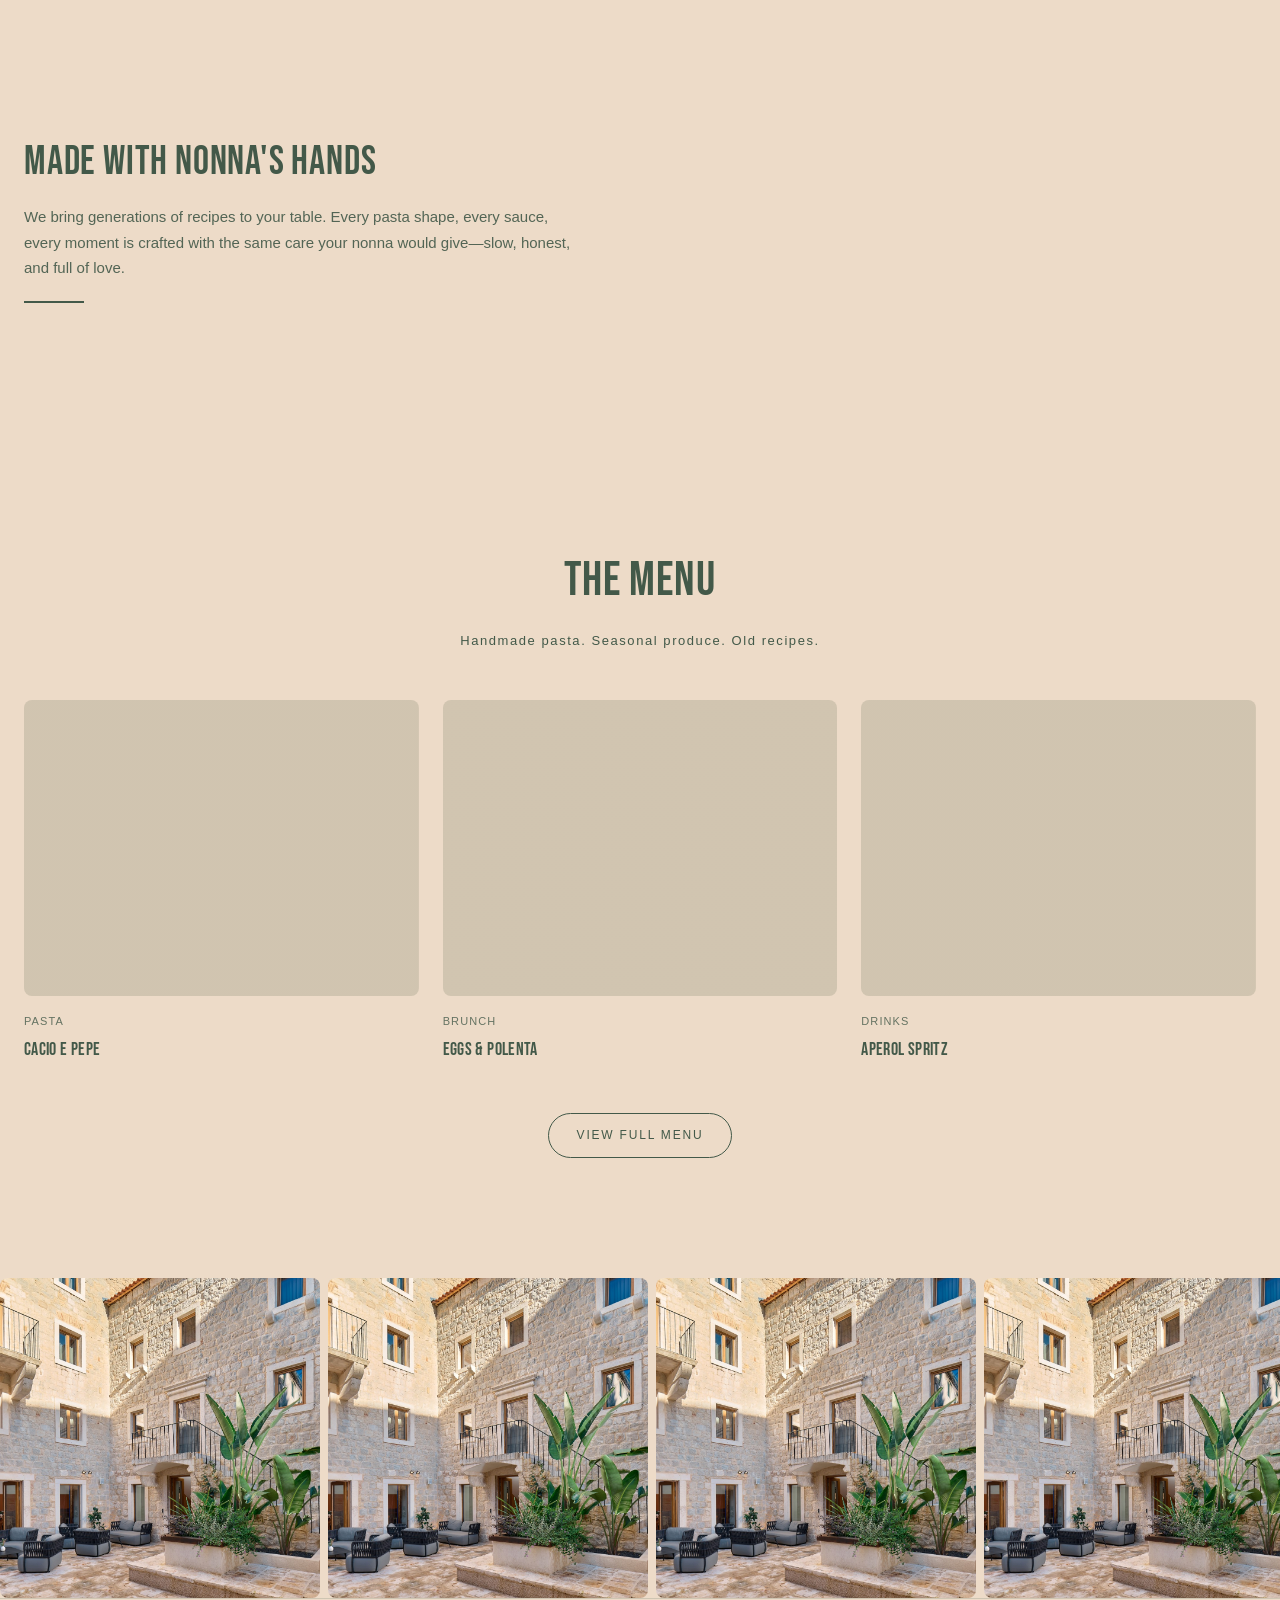
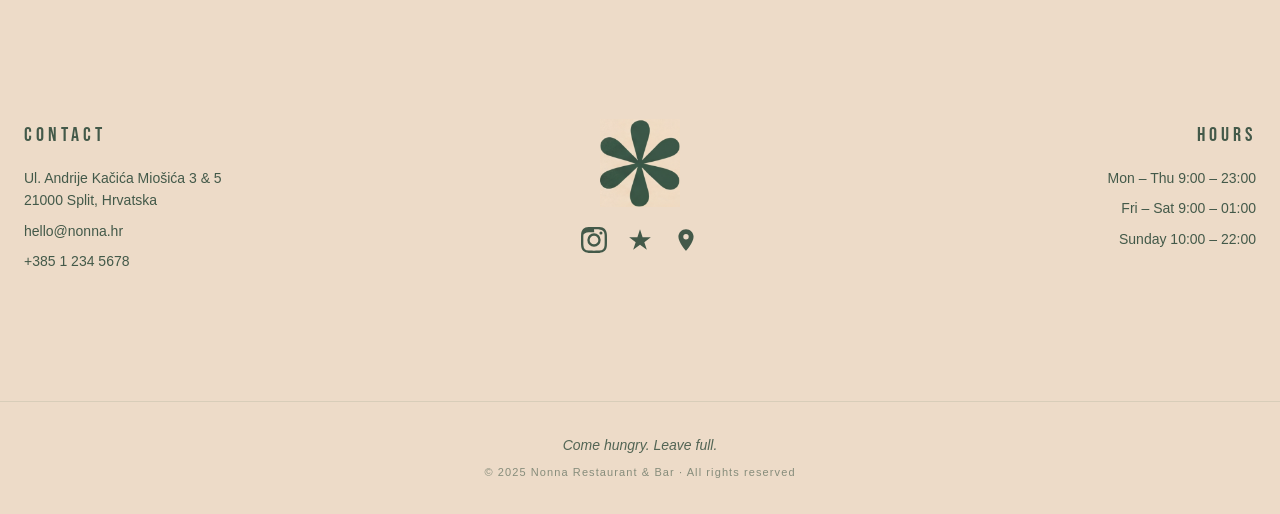
==== commit 11fd8c5c: "Merge pull request #3 from LsquaredFlows/main Main" ====
--- a/index.html
+++ b/index.html
@@ -14,7 +14,7 @@
   <nav class="nav" id="nav">
     <div class="nav-inner">
       <div class="nav-links">
-        <a href="menu.html" class="nav-link nav-link-menu" target="_blank" rel="noopener noreferrer">MENU</a>
+        <a href="#full-menu" class="nav-link nav-link-menu">MENU</a>
         <span class="nav-dot">·</span>
         <a href="#our-story" class="nav-link">OUR STORY</a>
       </div>
@@ -87,18 +87,79 @@
           <h3 class="menu-card-name">Aperol spritz</h3>
         </article>
       </div>
-      <a href="menu.html" class="btn btn-outline menu-cta" target="_blank" rel="noopener noreferrer">VIEW FULL MENU</a>
+      <a href="#full-menu" class="btn btn-outline menu-cta">VIEW FULL MENU</a>
+    </div>
+  </section>
+
+  <!-- 5b. FULL BRUNCH MENU (mock) -->
+  <section class="full-menu" id="full-menu">
+    <div class="full-menu-inner">
+      <h2 class="full-menu-title">BRUNCH MENU</h2>
+      <p class="full-menu-sub">Served until 15:00 · Kitchen closes 14:30</p>
+
+      <div class="full-menu-grid">
+        <div class="full-menu-col">
+          <h3 class="full-menu-category">Breakfast</h3>
+          <ul class="full-menu-list">
+            <li><span class="full-menu-name">Nonna’s eggs</span><span class="full-menu-price">45 kn</span></li>
+            <li class="full-menu-desc">Soft scramble, sourdough, seasonal greens</li>
+            <li><span class="full-menu-name">Shakshuka</span><span class="full-menu-price">52 kn</span></li>
+            <li class="full-menu-desc">Tomato & pepper stew, eggs, feta, bread</li>
+            <li><span class="full-menu-name">Avocado toast</span><span class="full-menu-price">48 kn</span></li>
+            <li class="full-menu-desc">Smashed avocado, chilli, lime, poached egg</li>
+            <li><span class="full-menu-name">Pancakes</span><span class="full-menu-price">42 kn</span></li>
+            <li class="full-menu-desc">Buttermilk stack, maple syrup, berries</li>
+            <li><span class="full-menu-name">Granola & yogurt</span><span class="full-menu-price">38 kn</span></li>
+            <li class="full-menu-desc">House granola, honey, seasonal fruit</li>
+          </ul>
+
+          <h3 class="full-menu-category">Pastries & Sides</h3>
+          <ul class="full-menu-list">
+            <li><span class="full-menu-name">Croissant</span><span class="full-menu-price">3 €</span></li>
+            <li><span class="full-menu-name">Pain au chocolat</span><span class="full-menu-price">3,50 €</span></li>
+            <li><span class="full-menu-name">Sourdough & butter</span><span class="full-menu-price">2,50 €</span></li>
+            <li><span class="full-menu-name">Side of bacon</span><span class="full-menu-price">3,50 €</span></li>
+            <li><span class="full-menu-name">Roasted tomatoes</span><span class="full-menu-price">2 €</span></li>
+          </ul>
+        </div>
+
+        <div class="full-menu-col">
+          <h3 class="full-menu-category">Brunch Plates</h3>
+          <ul class="full-menu-list">
+            <li><span class="full-menu-name">Eggs & polenta</span><span class="full-menu-price">48 kn</span></li>
+            <li class="full-menu-desc">Creamy polenta, poached eggs, parmesan</li>
+            <li><span class="full-menu-name">Benedict</span><span class="full-menu-price">55 kn</span></li>
+            <li class="full-menu-desc">Poached eggs, hollandaise, choice of ham or salmon</li>
+            <li><span class="full-menu-name">Nonna’s frittata</span><span class="full-menu-price">46 kn</span></li>
+            <li class="full-menu-desc">Seasonal vegetables, herbs, salad</li>
+            <li><span class="full-menu-name">Cacio e pepe</span><span class="full-menu-price">58 kn</span></li>
+            <li class="full-menu-desc">Handmade pasta, pecorino, black pepper</li>
+          </ul>
+
+          <h3 class="full-menu-category">Coffee & Drinks</h3>
+          <ul class="full-menu-list">
+            <li><span class="full-menu-name">Espresso</span><span class="full-menu-price">2,50 €</span></li>
+            <li><span class="full-menu-name">Cappuccino / Latte</span><span class="full-menu-price">3 €</span></li>
+            <li><span class="full-menu-name">Filter coffee</span><span class="full-menu-price">3 €</span></li>
+            <li><span class="full-menu-name">Fresh orange juice</span><span class="full-menu-price">4 €</span></li>
+            <li><span class="full-menu-name">Fresh lemonade</span><span class="full-menu-price">3,50 €</span></li>
+          </ul>
+
+          <h3 class="full-menu-category">Cocktails & Spritz</h3>
+          <ul class="full-menu-list">
+            <li><span class="full-menu-name">Aperol spritz</span><span class="full-menu-price">7 €</span></li>
+            <li><span class="full-menu-name">Campari soda</span><span class="full-menu-price">6,50 €</span></li>
+            <li><span class="full-menu-name">Bloody Mary</span><span class="full-menu-price">8 €</span></li>
+            <li><span class="full-menu-name">Mimosa</span><span class="full-menu-price">7 €</span></li>
+          </ul>
+        </div>
+      </div>
     </div>
   </section>
 
   <!-- 6. PHOTO GALLERY STRIP -->
   <section class="gallery" aria-label="Gallery">
     <div class="gallery-track">
-      <div class="gallery-img"></div>
-      <div class="gallery-img"></div>
-      <div class="gallery-img"></div>
-      <div class="gallery-img"></div>
-      <div class="gallery-img"></div>
       <div class="gallery-img"></div>
       <div class="gallery-img"></div>
       <div class="gallery-img"></div>
--- a/styles.css
+++ b/styles.css
@@ -214,7 +214,7 @@
 
 /* Placeholder images — replace with assets from Nonna - Logo.pdf or your own photos */
 .photo-band-eat {
-  background-image: linear-gradient(rgba(67, 89, 73, 0.15), rgba(67, 89, 73, 0.15)), url('shrimp-eggs-benedict.jpg');
+  background-image: linear-gradient(rgba(29, 77, 53, 0.15), rgba(29, 77, 53, 0.15)), url('https://images.unsplash.com/photo-1546069901-ba9599a7e63c?w=800&q=80');
 }
 
 .photo-band-drink {
@@ -387,37 +387,6 @@
   display: block;
 }
 
-body.menu-page {
-  background: var(--bg-cream);
-  min-height: 100vh;
-}
-
-body.menu-page .full-menu {
-  display: block;
-  border-top: none;
-}
-
-.menu-close {
-  position: fixed;
-  top: 20px;
-  right: 24px;
-  z-index: 100;
-  display: flex;
-  align-items: center;
-  justify-content: center;
-  width: 44px;
-  height: 44px;
-  font-size: 32px;
-  line-height: 1;
-  color: var(--primary);
-  text-decoration: none;
-  transition: color 0.2s;
-}
-
-.menu-close:hover {
-  color: var(--accent);
-}
-
 .full-menu-inner {
   max-width: var(--max-width);
   margin: 0 auto;
@@ -549,13 +518,22 @@
   gap: 8px;
   padding: 0 24px;
   height: 320px;
-  width: max-content;
-  animation: gallery-scroll 40s linear infinite;
-}
-
-@keyframes gallery-scroll {
-  0% { transform: translateX(0); }
-  100% { transform: translateX(-50%); }
+  overflow-x: auto;
+  scroll-snap-type: x mandatory;
+  -webkit-overflow-scrolling: touch;
+}
+
+.gallery-track::-webkit-scrollbar {
+  height: 6px;
+}
+
+.gallery-track::-webkit-scrollbar-track {
+  background: var(--bg-cream-dark);
+}
+
+.gallery-track::-webkit-scrollbar-thumb {
+  background: var(--primary);
+  border-radius: 3px;
 }
 
 .gallery-img {
@@ -567,16 +545,11 @@
   background-color: var(--bg-cream-dark);
 }
 
-.gallery-img:nth-child(1),
-.gallery-img:nth-child(6) { background-image: url('gallery-4.png'); }
-.gallery-img:nth-child(2),
-.gallery-img:nth-child(7) { background-image: url('gallery-3.png'); }
-.gallery-img:nth-child(3),
-.gallery-img:nth-child(8) { background-image: url('gallery-5.png'); }
-.gallery-img:nth-child(4),
-.gallery-img:nth-child(9) { background-image: url('gallery-6.png'); }
-.gallery-img:nth-child(5),
-.gallery-img:nth-child(10) { background-image: url('gallery-2.png'); }
+.gallery-img:nth-child(1) { background-image: url('gallery-1.jpg'); }
+.gallery-img:nth-child(2) { background-image: url('gallery-1.jpg'); }
+.gallery-img:nth-child(3) { background-image: url('gallery-1.jpg'); }
+.gallery-img:nth-child(4) { background-image: url('gallery-1.jpg'); }
+.gallery-img:nth-child(5) { background-image: url('gallery-1.jpg'); }
 
 /* ----- 7. HOURS & LOCATION ----- */
 .hours-location {
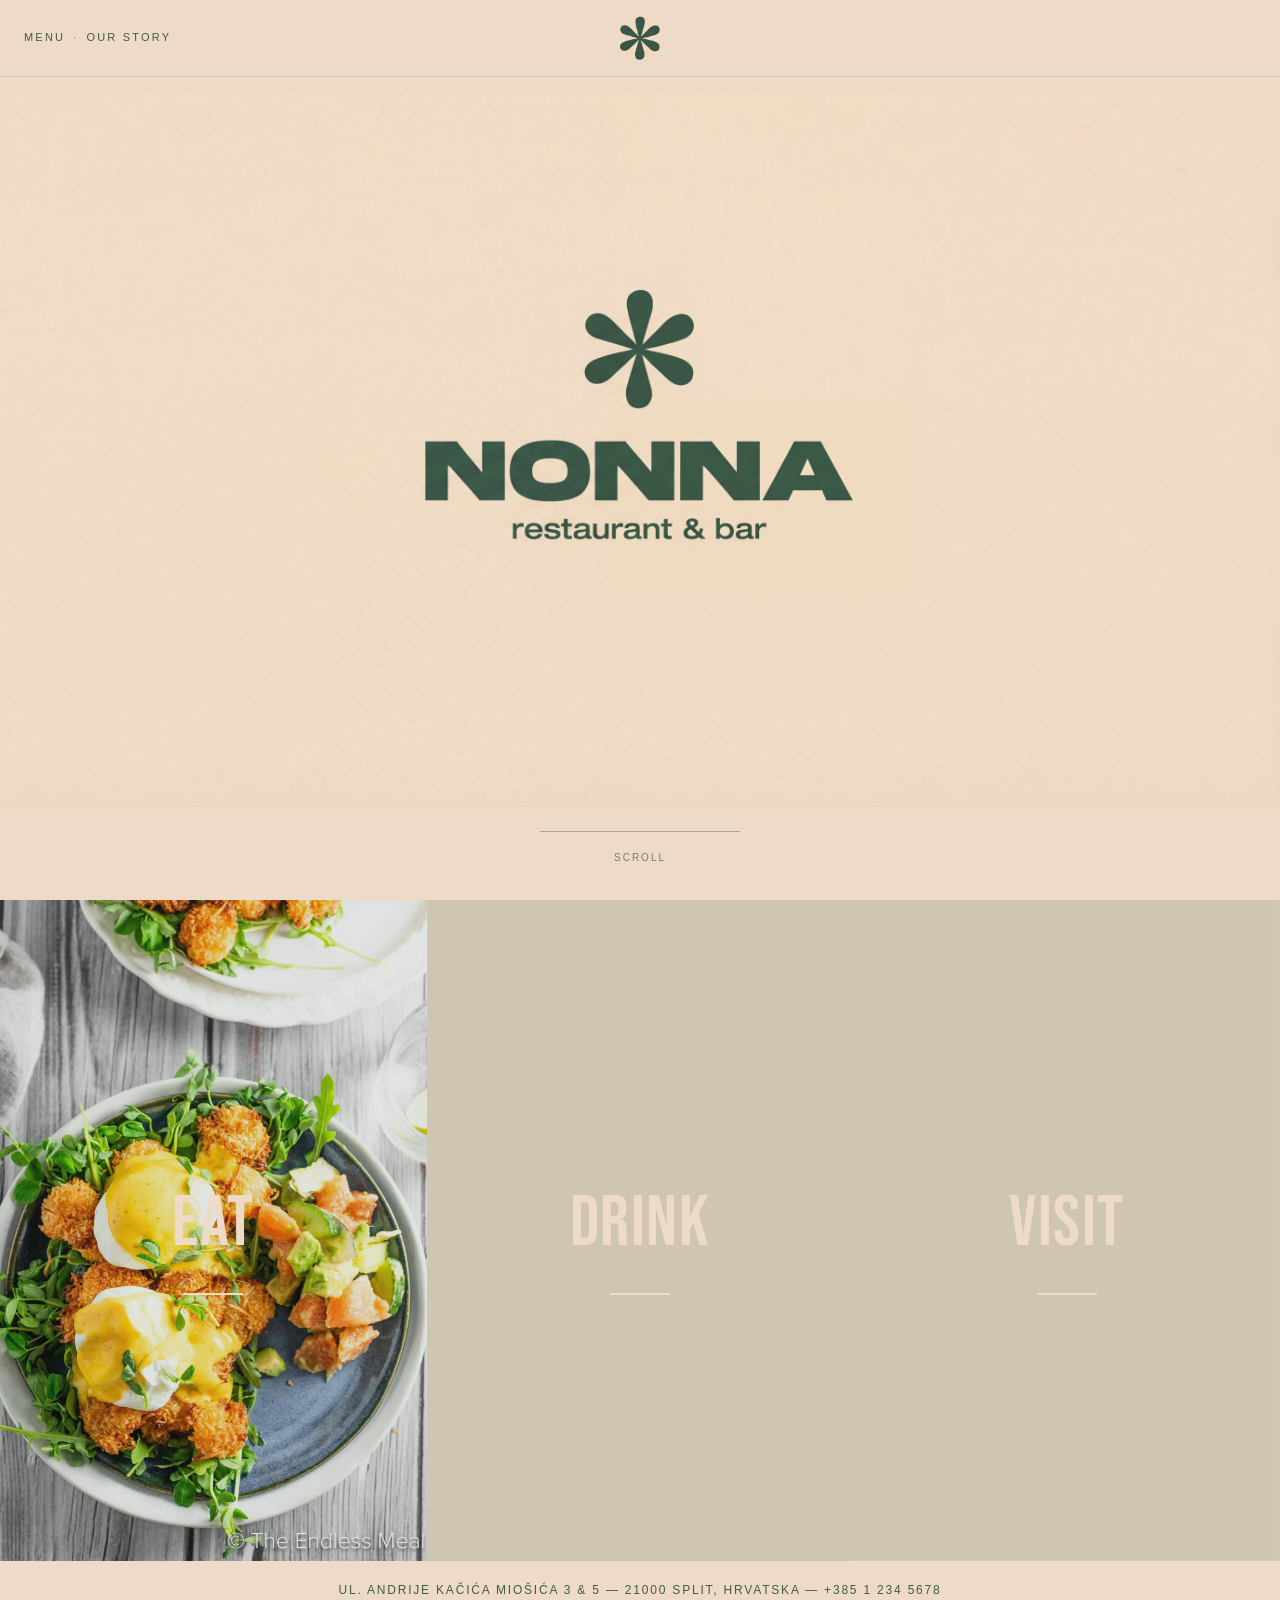
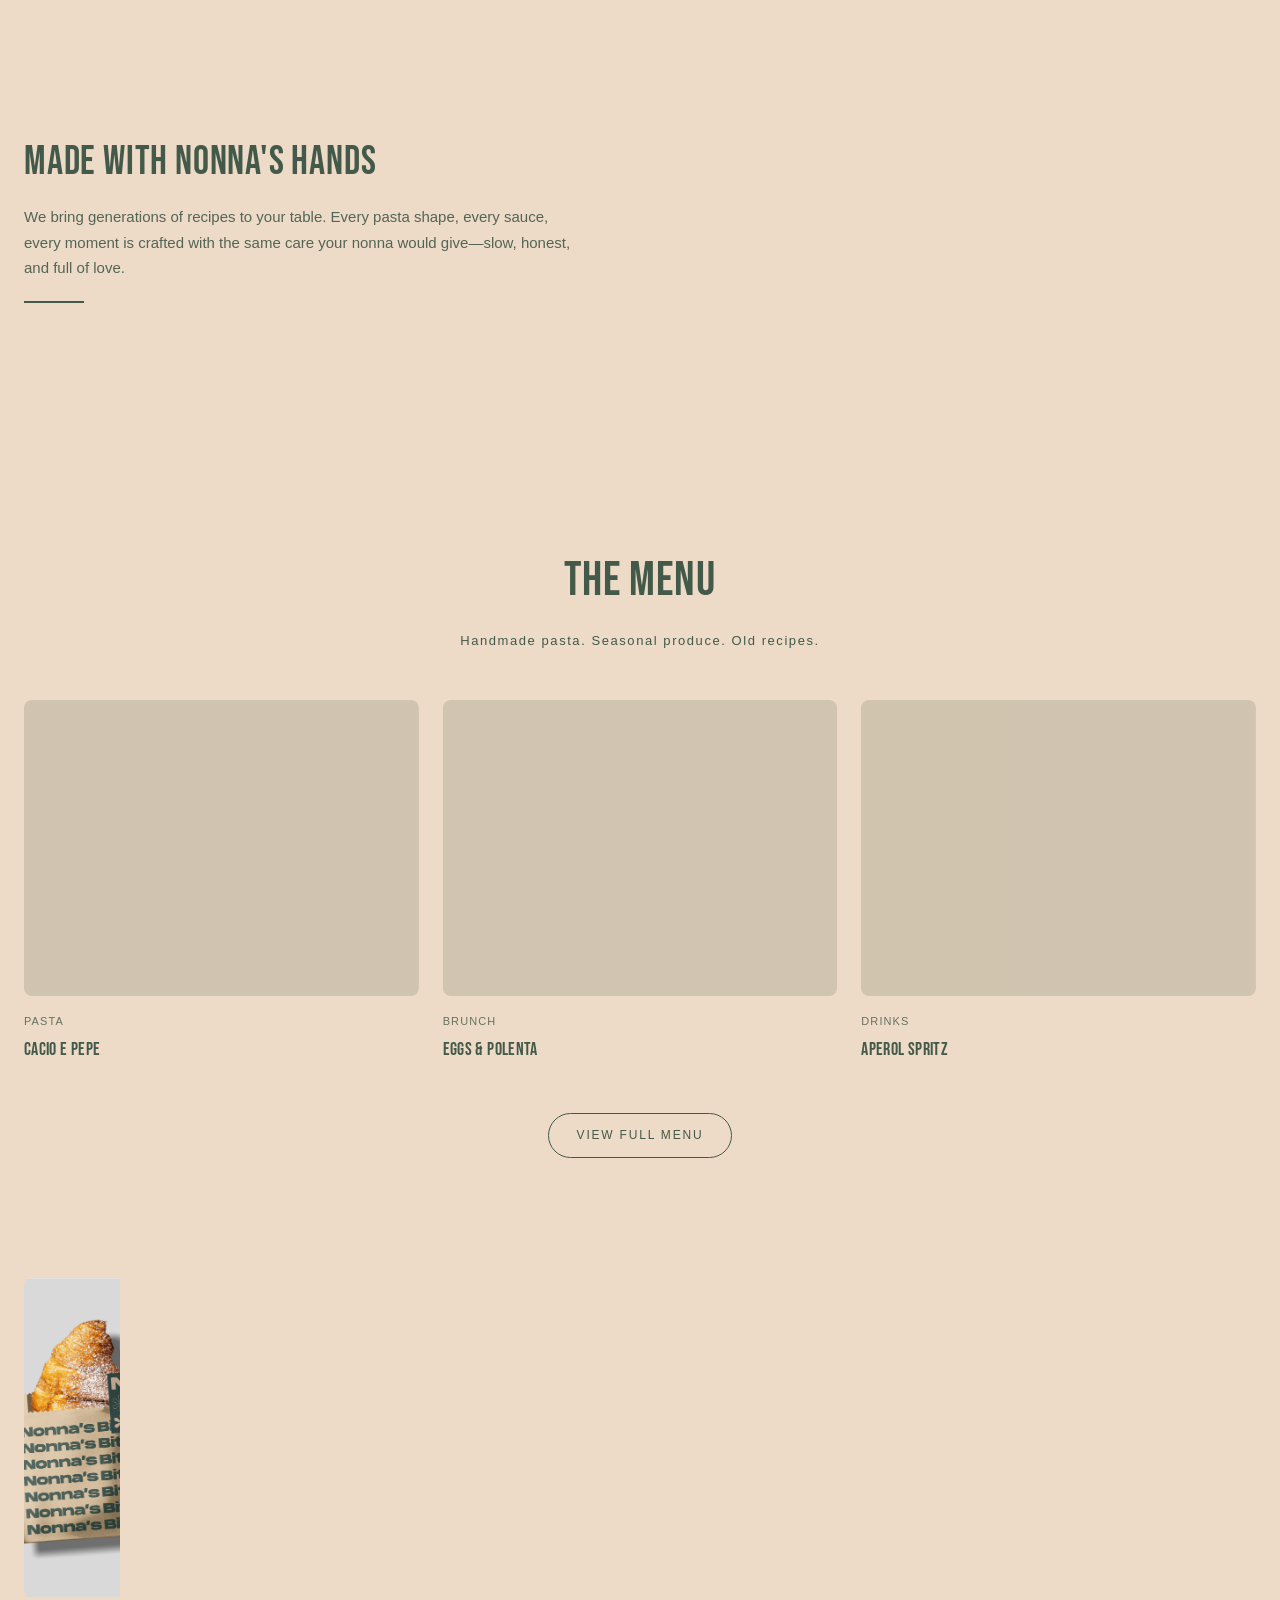
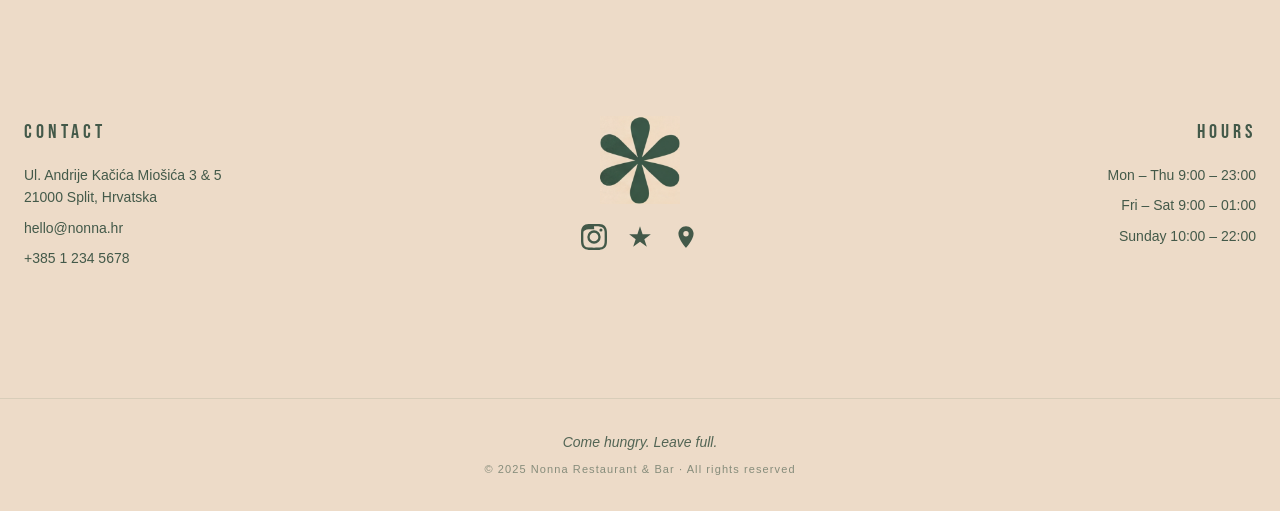
==== commit 3a11d0d5: "Merge pull request #4 from LsquaredFlows/feature/menu-and-updates NONNA website: menu, gallery, addr" ====
--- a/index.html
+++ b/index.html
@@ -14,7 +14,7 @@
   <nav class="nav" id="nav">
     <div class="nav-inner">
       <div class="nav-links">
-        <a href="#full-menu" class="nav-link nav-link-menu">MENU</a>
+        <a href="menu.html" class="nav-link nav-link-menu" target="_blank" rel="noopener noreferrer">MENU</a>
         <span class="nav-dot">·</span>
         <a href="#our-story" class="nav-link">OUR STORY</a>
       </div>
@@ -87,79 +87,18 @@
           <h3 class="menu-card-name">Aperol spritz</h3>
         </article>
       </div>
-      <a href="#full-menu" class="btn btn-outline menu-cta">VIEW FULL MENU</a>
-    </div>
-  </section>
-
-  <!-- 5b. FULL BRUNCH MENU (mock) -->
-  <section class="full-menu" id="full-menu">
-    <div class="full-menu-inner">
-      <h2 class="full-menu-title">BRUNCH MENU</h2>
-      <p class="full-menu-sub">Served until 15:00 · Kitchen closes 14:30</p>
-
-      <div class="full-menu-grid">
-        <div class="full-menu-col">
-          <h3 class="full-menu-category">Breakfast</h3>
-          <ul class="full-menu-list">
-            <li><span class="full-menu-name">Nonna’s eggs</span><span class="full-menu-price">45 kn</span></li>
-            <li class="full-menu-desc">Soft scramble, sourdough, seasonal greens</li>
-            <li><span class="full-menu-name">Shakshuka</span><span class="full-menu-price">52 kn</span></li>
-            <li class="full-menu-desc">Tomato & pepper stew, eggs, feta, bread</li>
-            <li><span class="full-menu-name">Avocado toast</span><span class="full-menu-price">48 kn</span></li>
-            <li class="full-menu-desc">Smashed avocado, chilli, lime, poached egg</li>
-            <li><span class="full-menu-name">Pancakes</span><span class="full-menu-price">42 kn</span></li>
-            <li class="full-menu-desc">Buttermilk stack, maple syrup, berries</li>
-            <li><span class="full-menu-name">Granola & yogurt</span><span class="full-menu-price">38 kn</span></li>
-            <li class="full-menu-desc">House granola, honey, seasonal fruit</li>
-          </ul>
-
-          <h3 class="full-menu-category">Pastries & Sides</h3>
-          <ul class="full-menu-list">
-            <li><span class="full-menu-name">Croissant</span><span class="full-menu-price">3 €</span></li>
-            <li><span class="full-menu-name">Pain au chocolat</span><span class="full-menu-price">3,50 €</span></li>
-            <li><span class="full-menu-name">Sourdough & butter</span><span class="full-menu-price">2,50 €</span></li>
-            <li><span class="full-menu-name">Side of bacon</span><span class="full-menu-price">3,50 €</span></li>
-            <li><span class="full-menu-name">Roasted tomatoes</span><span class="full-menu-price">2 €</span></li>
-          </ul>
-        </div>
-
-        <div class="full-menu-col">
-          <h3 class="full-menu-category">Brunch Plates</h3>
-          <ul class="full-menu-list">
-            <li><span class="full-menu-name">Eggs & polenta</span><span class="full-menu-price">48 kn</span></li>
-            <li class="full-menu-desc">Creamy polenta, poached eggs, parmesan</li>
-            <li><span class="full-menu-name">Benedict</span><span class="full-menu-price">55 kn</span></li>
-            <li class="full-menu-desc">Poached eggs, hollandaise, choice of ham or salmon</li>
-            <li><span class="full-menu-name">Nonna’s frittata</span><span class="full-menu-price">46 kn</span></li>
-            <li class="full-menu-desc">Seasonal vegetables, herbs, salad</li>
-            <li><span class="full-menu-name">Cacio e pepe</span><span class="full-menu-price">58 kn</span></li>
-            <li class="full-menu-desc">Handmade pasta, pecorino, black pepper</li>
-          </ul>
-
-          <h3 class="full-menu-category">Coffee & Drinks</h3>
-          <ul class="full-menu-list">
-            <li><span class="full-menu-name">Espresso</span><span class="full-menu-price">2,50 €</span></li>
-            <li><span class="full-menu-name">Cappuccino / Latte</span><span class="full-menu-price">3 €</span></li>
-            <li><span class="full-menu-name">Filter coffee</span><span class="full-menu-price">3 €</span></li>
-            <li><span class="full-menu-name">Fresh orange juice</span><span class="full-menu-price">4 €</span></li>
-            <li><span class="full-menu-name">Fresh lemonade</span><span class="full-menu-price">3,50 €</span></li>
-          </ul>
-
-          <h3 class="full-menu-category">Cocktails & Spritz</h3>
-          <ul class="full-menu-list">
-            <li><span class="full-menu-name">Aperol spritz</span><span class="full-menu-price">7 €</span></li>
-            <li><span class="full-menu-name">Campari soda</span><span class="full-menu-price">6,50 €</span></li>
-            <li><span class="full-menu-name">Bloody Mary</span><span class="full-menu-price">8 €</span></li>
-            <li><span class="full-menu-name">Mimosa</span><span class="full-menu-price">7 €</span></li>
-          </ul>
-        </div>
-      </div>
+      <a href="menu.html" class="btn btn-outline menu-cta" target="_blank" rel="noopener noreferrer">VIEW FULL MENU</a>
     </div>
   </section>
 
   <!-- 6. PHOTO GALLERY STRIP -->
   <section class="gallery" aria-label="Gallery">
     <div class="gallery-track">
+      <div class="gallery-img"></div>
+      <div class="gallery-img"></div>
+      <div class="gallery-img"></div>
+      <div class="gallery-img"></div>
+      <div class="gallery-img"></div>
       <div class="gallery-img"></div>
       <div class="gallery-img"></div>
       <div class="gallery-img"></div>
--- a/styles.css
+++ b/styles.css
@@ -214,7 +214,7 @@
 
 /* Placeholder images — replace with assets from Nonna - Logo.pdf or your own photos */
 .photo-band-eat {
-  background-image: linear-gradient(rgba(29, 77, 53, 0.15), rgba(29, 77, 53, 0.15)), url('https://images.unsplash.com/photo-1546069901-ba9599a7e63c?w=800&q=80');
+  background-image: linear-gradient(rgba(67, 89, 73, 0.15), rgba(67, 89, 73, 0.15)), url('shrimp-eggs-benedict.jpg');
 }
 
 .photo-band-drink {
@@ -387,6 +387,37 @@
   display: block;
 }
 
+body.menu-page {
+  background: var(--bg-cream);
+  min-height: 100vh;
+}
+
+body.menu-page .full-menu {
+  display: block;
+  border-top: none;
+}
+
+.menu-close {
+  position: fixed;
+  top: 20px;
+  right: 24px;
+  z-index: 100;
+  display: flex;
+  align-items: center;
+  justify-content: center;
+  width: 44px;
+  height: 44px;
+  font-size: 32px;
+  line-height: 1;
+  color: var(--primary);
+  text-decoration: none;
+  transition: color 0.2s;
+}
+
+.menu-close:hover {
+  color: var(--accent);
+}
+
 .full-menu-inner {
   max-width: var(--max-width);
   margin: 0 auto;
@@ -511,33 +542,33 @@
 .gallery {
   overflow: hidden;
   padding: 0;
+  line-height: 0;
+  margin-bottom: -1px;
 }
 
 .gallery-track {
   display: flex;
+  align-items: stretch;
   gap: 8px;
   padding: 0 24px;
   height: 320px;
-  overflow-x: auto;
-  scroll-snap-type: x mandatory;
-  -webkit-overflow-scrolling: touch;
-}
-
-.gallery-track::-webkit-scrollbar {
-  height: 6px;
-}
-
-.gallery-track::-webkit-scrollbar-track {
-  background: var(--bg-cream-dark);
-}
-
-.gallery-track::-webkit-scrollbar-thumb {
-  background: var(--primary);
-  border-radius: 3px;
+  width: max-content;
+  animation: gallery-scroll 40s linear infinite;
+  overflow: hidden;
+  margin-bottom: -1px;
+}
+
+@keyframes gallery-scroll {
+  0% { transform: translateX(0); }
+  100% { transform: translateX(-50%); }
 }
 
 .gallery-img {
   flex: 0 0 320px;
+  height: 100%;
+  min-height: 0;
+  display: block;
+  vertical-align: bottom;
   scroll-snap-align: start;
   border-radius: var(--radius);
   background-size: cover;
@@ -545,16 +576,20 @@
   background-color: var(--bg-cream-dark);
 }
 
-.gallery-img:nth-child(1) { background-image: url('gallery-1.jpg'); }
-.gallery-img:nth-child(2) { background-image: url('gallery-1.jpg'); }
-.gallery-img:nth-child(3) { background-image: url('gallery-1.jpg'); }
-.gallery-img:nth-child(4) { background-image: url('gallery-1.jpg'); }
-.gallery-img:nth-child(5) { background-image: url('gallery-1.jpg'); }
+.gallery-img:nth-child(1),
+.gallery-img:nth-child(6) { background-image: url('gallery-4.png'); }
+.gallery-img:nth-child(2),
+.gallery-img:nth-child(7) { background-image: url('gallery-3.png'); }
+.gallery-img:nth-child(3),
+.gallery-img:nth-child(8) { background-image: url('gallery-5.png'); }
+.gallery-img:nth-child(4),
+.gallery-img:nth-child(9) { background-image: url('gallery-6.png'); }
+.gallery-img:nth-child(5),
+.gallery-img:nth-child(10) { background-image: url('gallery-2.png'); }
 
 /* ----- 7. HOURS & LOCATION ----- */
 .hours-location {
   background: var(--bg-cream);
-  border-top: 1px solid rgba(29, 77, 53, 0.15);
   padding: var(--section-gap) 24px;
 }
 
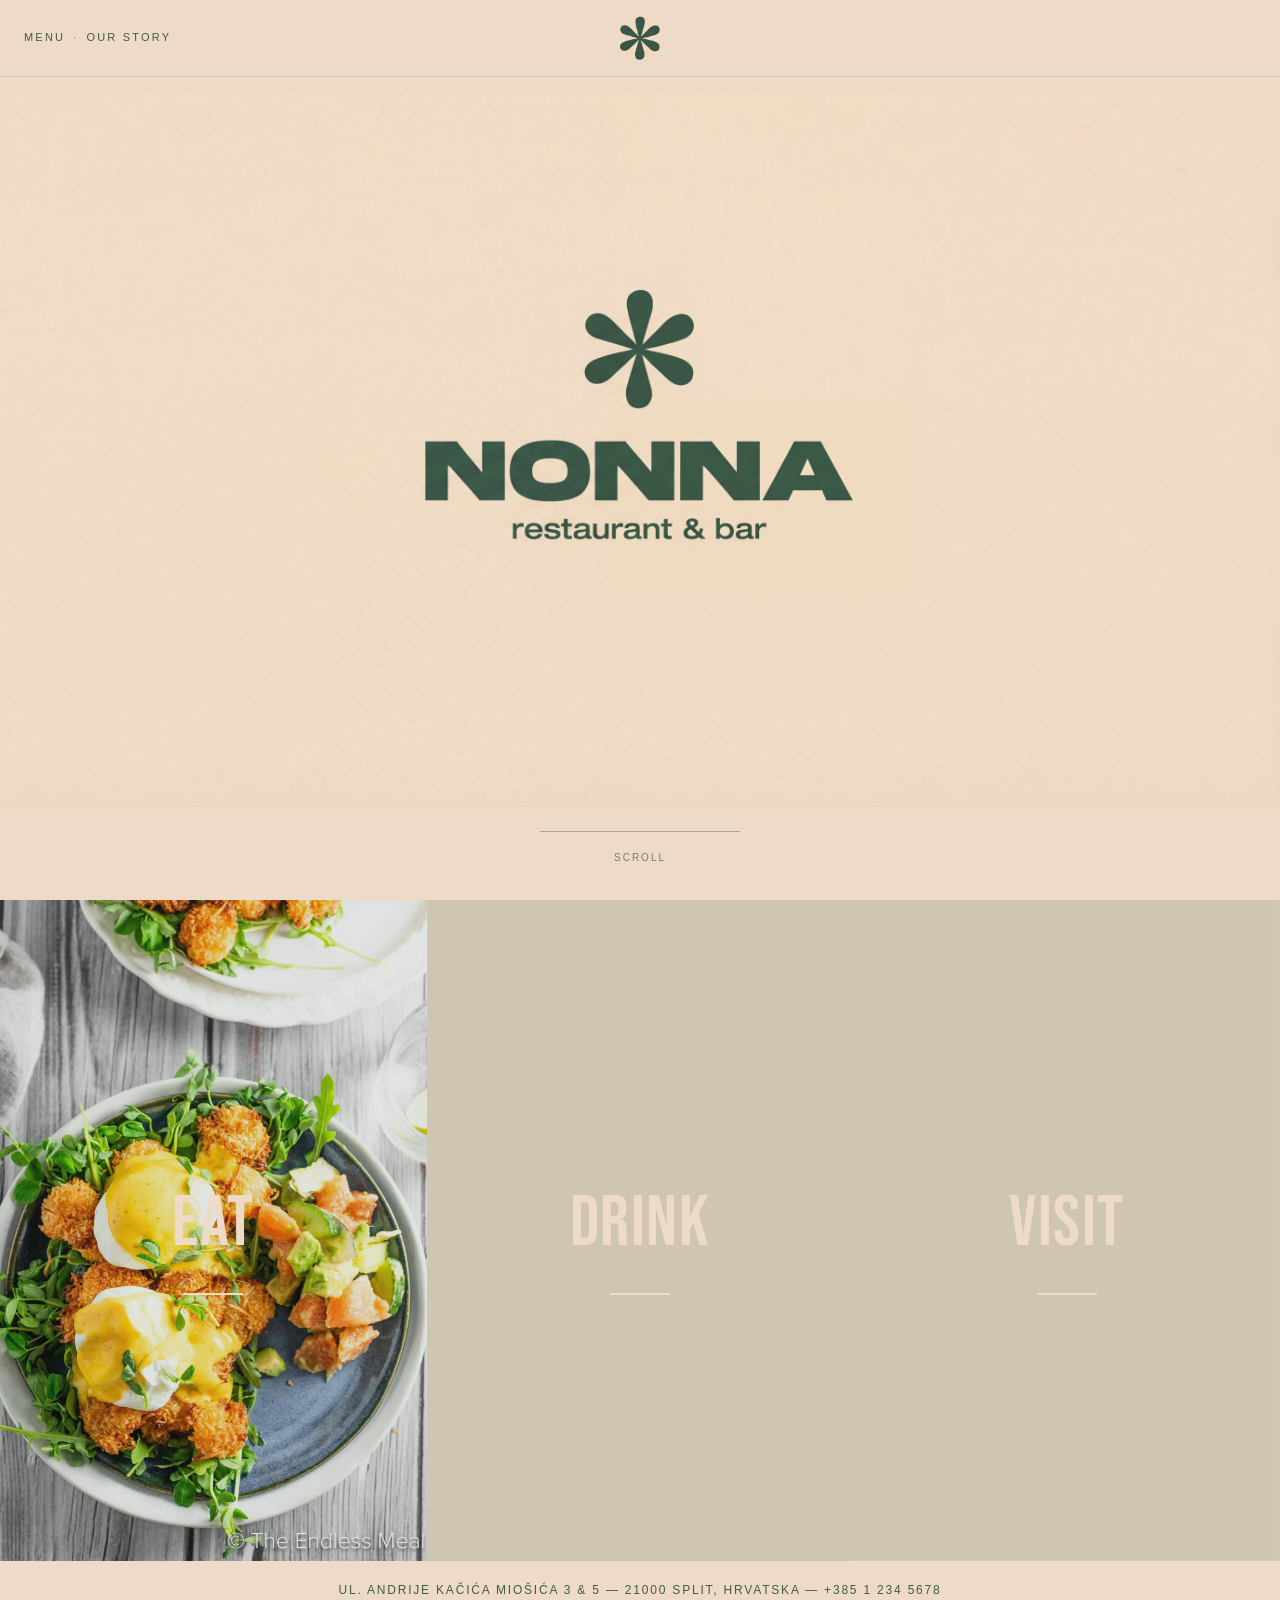
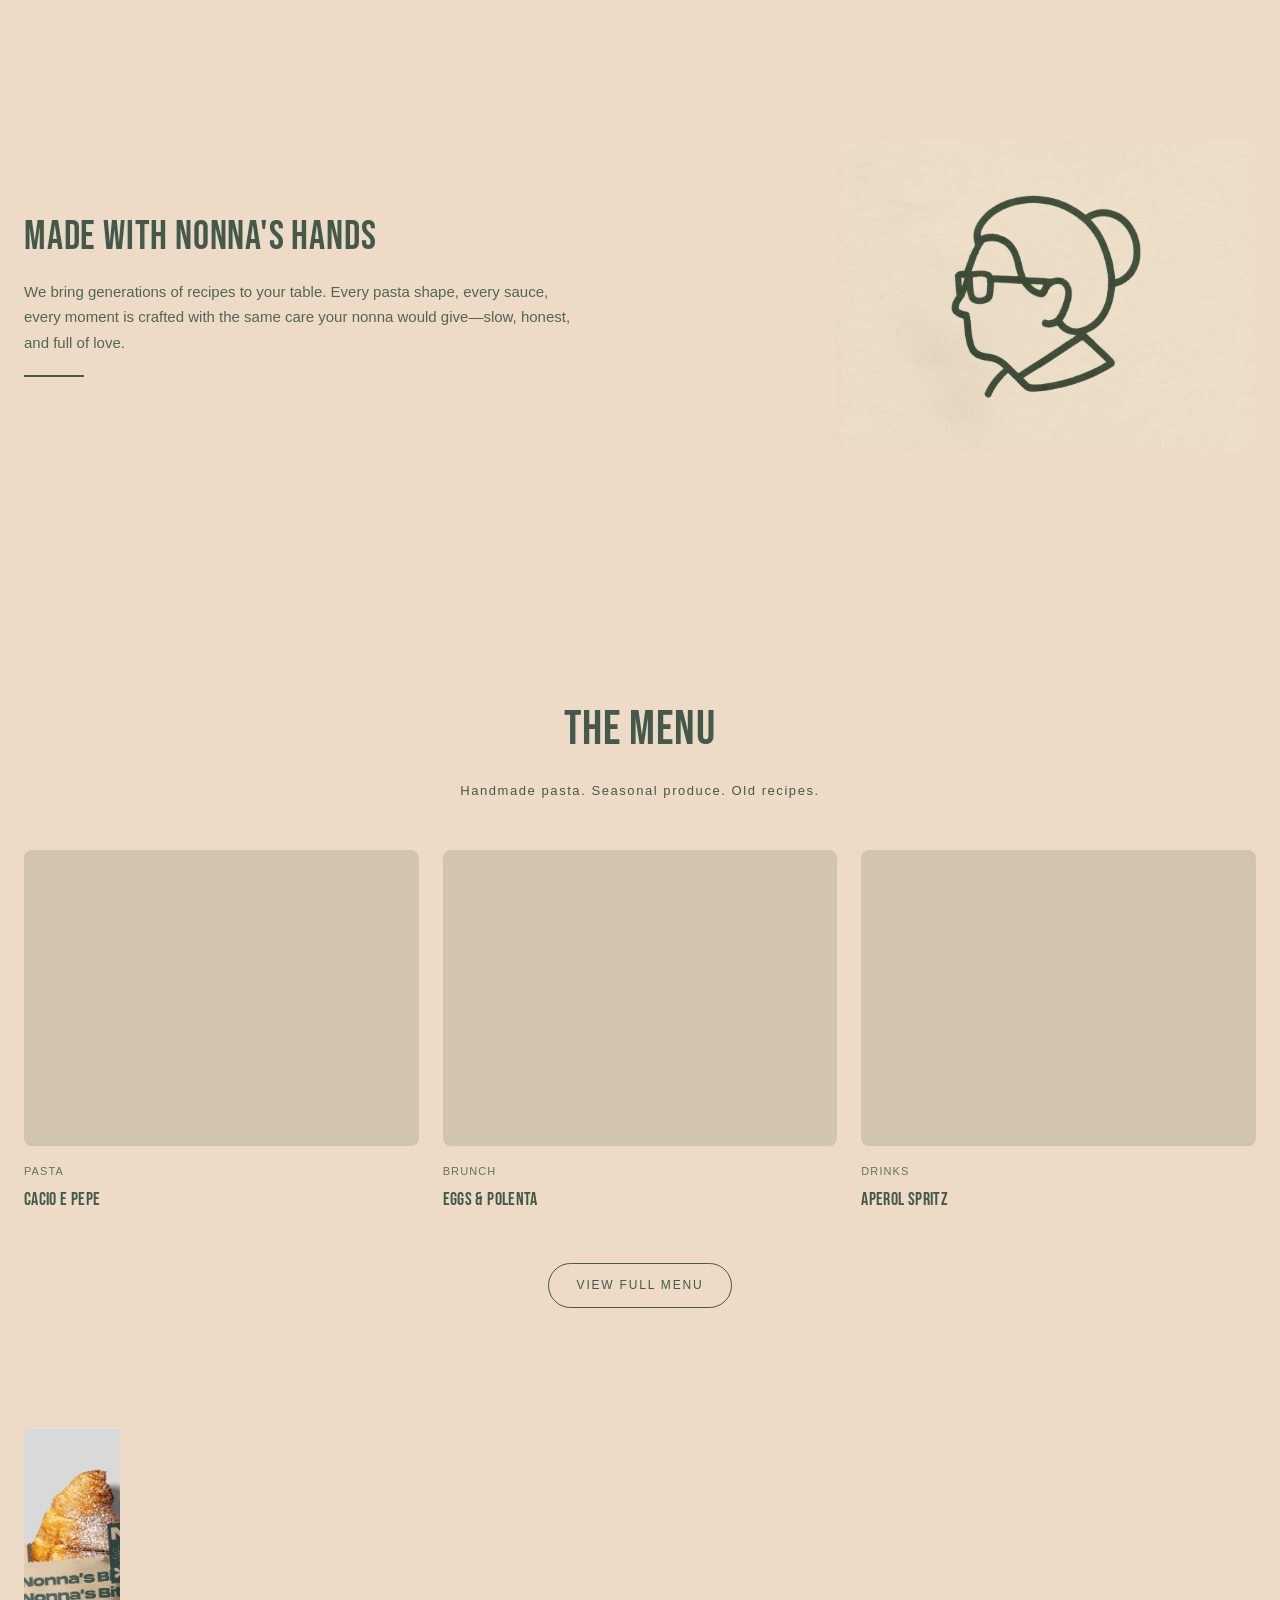
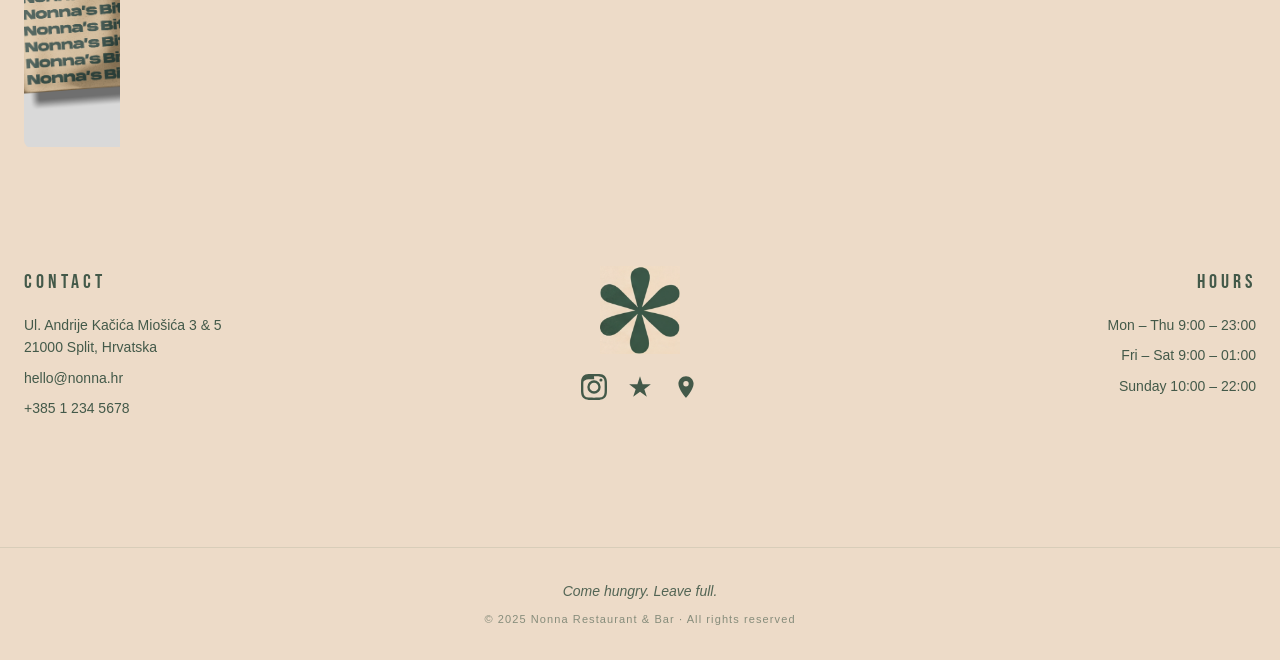
==== commit 99f26145: "Menu on same page, about image, close button to hide menu - Menu: no new tab; full menu back on inde" ====
--- a/index.html
+++ b/index.html
@@ -14,7 +14,7 @@
   <nav class="nav" id="nav">
     <div class="nav-inner">
       <div class="nav-links">
-        <a href="menu.html" class="nav-link nav-link-menu" target="_blank" rel="noopener noreferrer">MENU</a>
+        <a href="#full-menu" class="nav-link nav-link-menu">MENU</a>
         <span class="nav-dot">·</span>
         <a href="#our-story" class="nav-link">OUR STORY</a>
       </div>
@@ -61,6 +61,9 @@
           We bring generations of recipes to your table. Every pasta shape, every sauce, every moment is crafted with the same care your nonna would give—slow, honest, and full of love.
         </p>
         <div class="about-rule"></div>
+      </div>
+      <div class="about-image">
+        <img src="about-image.jpg" alt="" />
       </div>
     </div>
   </section>
@@ -87,7 +90,69 @@
           <h3 class="menu-card-name">Aperol spritz</h3>
         </article>
       </div>
-      <a href="menu.html" class="btn btn-outline menu-cta" target="_blank" rel="noopener noreferrer">VIEW FULL MENU</a>
+      <a href="#full-menu" class="btn btn-outline menu-cta">VIEW FULL MENU</a>
+    </div>
+  </section>
+
+  <!-- 5b. FULL BRUNCH MENU (same page) -->
+  <section class="full-menu" id="full-menu">
+    <button type="button" class="menu-close" aria-label="Close menu" title="Close menu">×</button>
+    <div class="full-menu-inner">
+      <h2 class="full-menu-title">BRUNCH MENU</h2>
+      <p class="full-menu-sub">Served until 15:00 · Kitchen closes 14:30</p>
+      <div class="full-menu-grid">
+        <div class="full-menu-col">
+          <h3 class="full-menu-category">Breakfast</h3>
+          <ul class="full-menu-list">
+            <li><span class="full-menu-name">Nonna's eggs</span><span class="full-menu-price">6 €</span></li>
+            <li class="full-menu-desc">Soft scramble, sourdough, seasonal greens</li>
+            <li><span class="full-menu-name">Shakshuka</span><span class="full-menu-price">7 €</span></li>
+            <li class="full-menu-desc">Tomato & pepper stew, eggs, feta, bread</li>
+            <li><span class="full-menu-name">Avocado toast</span><span class="full-menu-price">6 €</span></li>
+            <li class="full-menu-desc">Smashed avocado, chilli, lime, poached egg</li>
+            <li><span class="full-menu-name">Pancakes</span><span class="full-menu-price">6 €</span></li>
+            <li class="full-menu-desc">Buttermilk stack, maple syrup, berries</li>
+            <li><span class="full-menu-name">Granola & yogurt</span><span class="full-menu-price">5 €</span></li>
+            <li class="full-menu-desc">House granola, honey, seasonal fruit</li>
+          </ul>
+          <h3 class="full-menu-category">Pastries & Sides</h3>
+          <ul class="full-menu-list">
+            <li><span class="full-menu-name">Croissant</span><span class="full-menu-price">3 €</span></li>
+            <li><span class="full-menu-name">Pain au chocolat</span><span class="full-menu-price">3,50 €</span></li>
+            <li><span class="full-menu-name">Sourdough & butter</span><span class="full-menu-price">2,50 €</span></li>
+            <li><span class="full-menu-name">Side of bacon</span><span class="full-menu-price">3,50 €</span></li>
+            <li><span class="full-menu-name">Roasted tomatoes</span><span class="full-menu-price">2 €</span></li>
+          </ul>
+        </div>
+        <div class="full-menu-col">
+          <h3 class="full-menu-category">Brunch Plates</h3>
+          <ul class="full-menu-list">
+            <li><span class="full-menu-name">Eggs & polenta</span><span class="full-menu-price">6 €</span></li>
+            <li class="full-menu-desc">Creamy polenta, poached eggs, parmesan</li>
+            <li><span class="full-menu-name">Benedict</span><span class="full-menu-price">7 €</span></li>
+            <li class="full-menu-desc">Poached eggs, hollandaise, choice of ham or salmon</li>
+            <li><span class="full-menu-name">Nonna's frittata</span><span class="full-menu-price">6 €</span></li>
+            <li class="full-menu-desc">Seasonal vegetables, herbs, salad</li>
+            <li><span class="full-menu-name">Cacio e pepe</span><span class="full-menu-price">8 €</span></li>
+            <li class="full-menu-desc">Handmade pasta, pecorino, black pepper</li>
+          </ul>
+          <h3 class="full-menu-category">Coffee & Drinks</h3>
+          <ul class="full-menu-list">
+            <li><span class="full-menu-name">Espresso</span><span class="full-menu-price">2,50 €</span></li>
+            <li><span class="full-menu-name">Cappuccino / Latte</span><span class="full-menu-price">3 €</span></li>
+            <li><span class="full-menu-name">Filter coffee</span><span class="full-menu-price">3 €</span></li>
+            <li><span class="full-menu-name">Fresh orange juice</span><span class="full-menu-price">4 €</span></li>
+            <li><span class="full-menu-name">Fresh lemonade</span><span class="full-menu-price">3,50 €</span></li>
+          </ul>
+          <h3 class="full-menu-category">Cocktails & Spritz</h3>
+          <ul class="full-menu-list">
+            <li><span class="full-menu-name">Aperol spritz</span><span class="full-menu-price">7 €</span></li>
+            <li><span class="full-menu-name">Campari soda</span><span class="full-menu-price">6,50 €</span></li>
+            <li><span class="full-menu-name">Bloody Mary</span><span class="full-menu-price">8 €</span></li>
+            <li><span class="full-menu-name">Mimosa</span><span class="full-menu-price">7 €</span></li>
+          </ul>
+        </div>
+      </div>
     </div>
   </section>
 
--- a/styles.css
+++ b/styles.css
@@ -259,10 +259,25 @@
 .about-inner {
   max-width: var(--max-width);
   margin: 0 auto;
+  display: grid;
+  grid-template-columns: 1fr auto;
+  gap: 48px 64px;
+  align-items: center;
 }
 
 .about-content {
   max-width: 560px;
+}
+
+.about-image {
+  max-width: 420px;
+}
+
+.about-image img {
+  width: 100%;
+  height: auto;
+  border-radius: var(--radius);
+  display: block;
 }
 
 .about-title {
@@ -376,6 +391,7 @@
 
 /* ----- 5b. FULL BRUNCH MENU ----- */
 .full-menu {
+  position: relative;
   display: none;
   padding: var(--section-gap) 24px;
   background: var(--bg-cream);
@@ -398,19 +414,22 @@
 }
 
 .menu-close {
-  position: fixed;
-  top: 20px;
+  position: absolute;
+  top: 24px;
   right: 24px;
-  z-index: 100;
+  z-index: 10;
   display: flex;
   align-items: center;
   justify-content: center;
   width: 44px;
   height: 44px;
+  padding: 0;
   font-size: 32px;
   line-height: 1;
   color: var(--primary);
-  text-decoration: none;
+  background: none;
+  border: none;
+  cursor: pointer;
   transition: color 0.2s;
 }
 
@@ -694,6 +713,17 @@
 
 /* ----- RESPONSIVE (390px / mobile) ----- */
 @media (max-width: 900px) {
+  .about-inner {
+    grid-template-columns: 1fr;
+    gap: 32px;
+    text-align: center;
+  }
+
+  .about-image {
+    max-width: 100%;
+    order: -1;
+  }
+
   .about-content {
     margin-left: auto;
     margin-right: auto;
